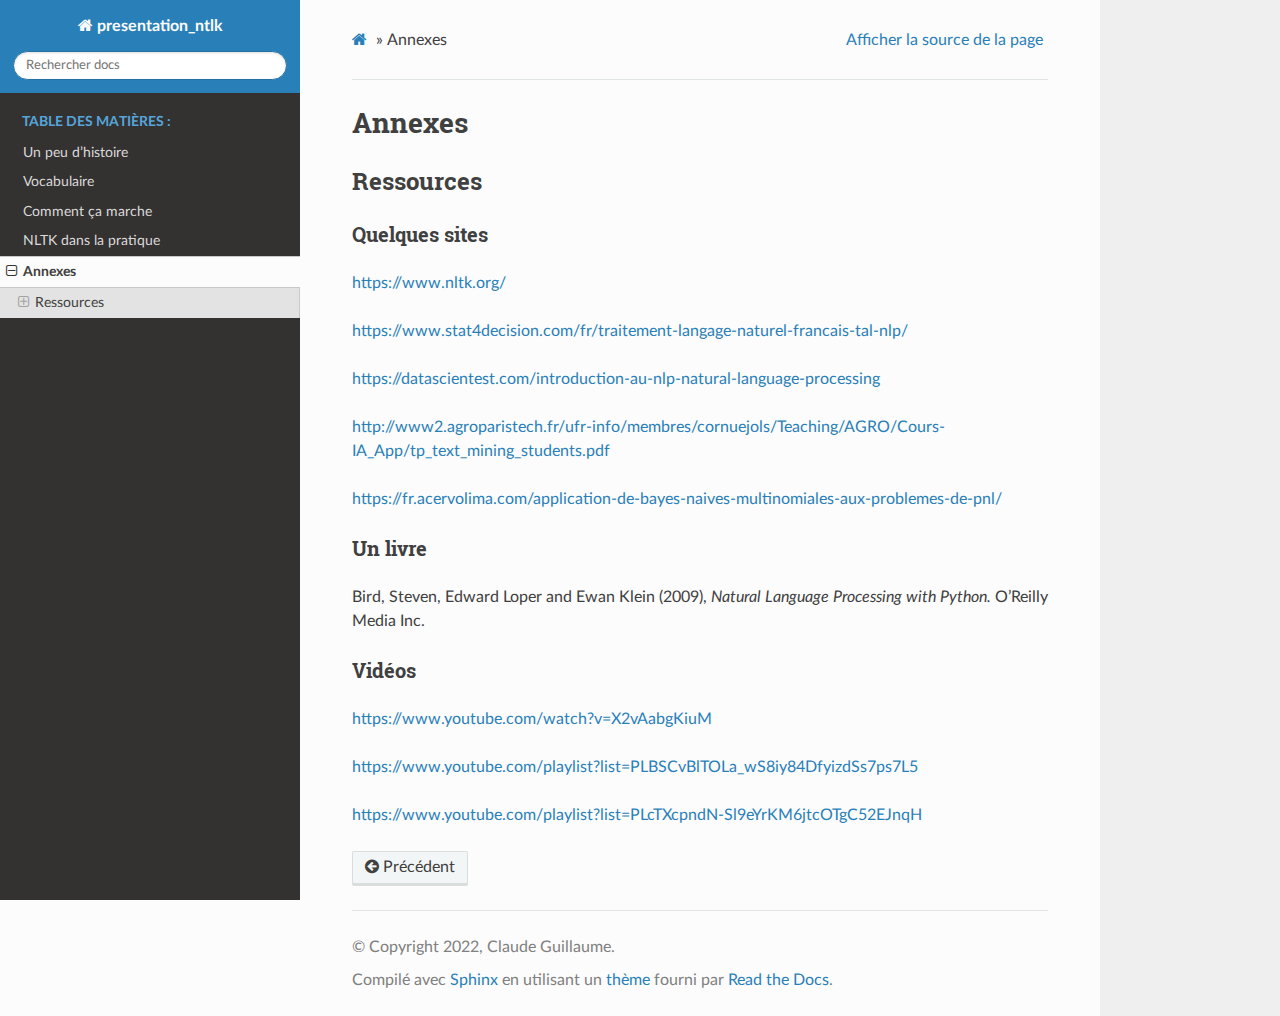
==== docs/annexes.html @ ca6e575a "add nojekyll generate doc" ====
<!DOCTYPE html>
<html class="writer-html5" lang="fr" >
<head>
  <meta charset="utf-8" /><meta name="generator" content="Docutils 0.17.1: http://docutils.sourceforge.net/" />

  <meta name="viewport" content="width=device-width, initial-scale=1.0" />
  <title>Annexes &mdash; Documentation presentation_ntlk 0.0</title>
      <link rel="stylesheet" href="_static/pygments.css" type="text/css" />
      <link rel="stylesheet" href="_static/css/theme.css" type="text/css" />
      <link rel="stylesheet" href="_static/custom.css" type="text/css" />
  <!--[if lt IE 9]>
    <script src="_static/js/html5shiv.min.js"></script>
  <![endif]-->
  
        <script data-url_root="./" id="documentation_options" src="_static/documentation_options.js"></script>
        <script src="_static/jquery.js"></script>
        <script src="_static/underscore.js"></script>
        <script src="_static/doctools.js"></script>
        <script src="_static/translations.js"></script>
    <script src="_static/js/theme.js"></script>
    <link rel="index" title="Index" href="genindex.html" />
    <link rel="search" title="Recherche" href="search.html" />
    <link rel="prev" title="NLTK dans la pratique" href="practice.html" /> 
</head>

<body class="wy-body-for-nav"> 
  <div class="wy-grid-for-nav">
    <nav data-toggle="wy-nav-shift" class="wy-nav-side">
      <div class="wy-side-scroll">
        <div class="wy-side-nav-search" >
            <a href="index.html" class="icon icon-home"> presentation_ntlk
          </a>
<div role="search">
  <form id="rtd-search-form" class="wy-form" action="search.html" method="get">
    <input type="text" name="q" placeholder="Rechercher docs" />
    <input type="hidden" name="check_keywords" value="yes" />
    <input type="hidden" name="area" value="default" />
  </form>
</div>
        </div><div class="wy-menu wy-menu-vertical" data-spy="affix" role="navigation" aria-label="Navigation menu">
              <p class="caption" role="heading"><span class="caption-text">Table des matières :</span></p>
<ul class="current">
<li class="toctree-l1"><a class="reference internal" href="history.html">Un peu d’histoire</a></li>
<li class="toctree-l1"><a class="reference internal" href="vocabulary.html">Vocabulaire</a></li>
<li class="toctree-l1"><a class="reference internal" href="user_guide.html">Comment ça marche</a></li>
<li class="toctree-l1"><a class="reference internal" href="practice.html">NLTK dans la pratique</a></li>
<li class="toctree-l1 current"><a class="current reference internal" href="#">Annexes</a><ul>
<li class="toctree-l2"><a class="reference internal" href="#ressources">Ressources</a><ul>
<li class="toctree-l3"><a class="reference internal" href="#quelques-sites">Quelques sites</a></li>
<li class="toctree-l3"><a class="reference internal" href="#un-livre">Un livre</a></li>
<li class="toctree-l3"><a class="reference internal" href="#videos">Vidéos</a></li>
</ul>
</li>
</ul>
</li>
</ul>

        </div>
      </div>
    </nav>

    <section data-toggle="wy-nav-shift" class="wy-nav-content-wrap"><nav class="wy-nav-top" aria-label="Mobile navigation menu" >
          <i data-toggle="wy-nav-top" class="fa fa-bars"></i>
          <a href="index.html">presentation_ntlk</a>
      </nav>

      <div class="wy-nav-content">
        <div class="rst-content">
          <div role="navigation" aria-label="Page navigation">
  <ul class="wy-breadcrumbs">
      <li><a href="index.html" class="icon icon-home"></a> &raquo;</li>
      <li>Annexes</li>
      <li class="wy-breadcrumbs-aside">
            <a href="_sources/annexes.rst.txt" rel="nofollow"> Afficher la source de la page</a>
      </li>
  </ul>
  <hr/>
</div>
          <div role="main" class="document" itemscope="itemscope" itemtype="http://schema.org/Article">
           <div itemprop="articleBody">
             
  <section id="annexes">
<h1>Annexes<a class="headerlink" href="#annexes" title="Lien permanent vers ce titre"></a></h1>
<section id="ressources">
<h2>Ressources<a class="headerlink" href="#ressources" title="Lien permanent vers ce titre"></a></h2>
<section id="quelques-sites">
<h3>Quelques sites<a class="headerlink" href="#quelques-sites" title="Lien permanent vers ce titre"></a></h3>
<p><a class="reference external" href="https://www.nltk.org/">https://www.nltk.org/</a></p>
<p><a class="reference external" href="https://www.stat4decision.com/fr/traitement-langage-naturel-francais-tal-nlp/">https://www.stat4decision.com/fr/traitement-langage-naturel-francais-tal-nlp/</a></p>
<p><a class="reference external" href="https://datascientest.com/introduction-au-nlp-natural-language-processing">https://datascientest.com/introduction-au-nlp-natural-language-processing</a></p>
<p><a class="reference external" href="http://www2.agroparistech.fr/ufr-info/membres/cornuejols/Teaching/AGRO/Cours-IA_App/tp_text_mining_students.pdf">http://www2.agroparistech.fr/ufr-info/membres/cornuejols/Teaching/AGRO/Cours-IA_App/tp_text_mining_students.pdf</a></p>
<p><a class="reference external" href="https://fr.acervolima.com/application-de-bayes-naives-multinomiales-aux-problemes-de-pnl/">https://fr.acervolima.com/application-de-bayes-naives-multinomiales-aux-problemes-de-pnl/</a></p>
</section>
<section id="un-livre">
<h3>Un livre<a class="headerlink" href="#un-livre" title="Lien permanent vers ce titre"></a></h3>
<p>Bird, Steven, Edward Loper and Ewan Klein (2009), <em>Natural Language Processing with Python.</em> O’Reilly Media Inc.</p>
</section>
<section id="videos">
<h3>Vidéos<a class="headerlink" href="#videos" title="Lien permanent vers ce titre"></a></h3>
<p><a class="reference external" href="https://www.youtube.com/watch?v=X2vAabgKiuM">https://www.youtube.com/watch?v=X2vAabgKiuM</a></p>
<p><a class="reference external" href="https://www.youtube.com/playlist?list=PLBSCvBlTOLa_wS8iy84DfyizdSs7ps7L5">https://www.youtube.com/playlist?list=PLBSCvBlTOLa_wS8iy84DfyizdSs7ps7L5</a></p>
<p><a class="reference external" href="https://www.youtube.com/playlist?list=PLcTXcpndN-Sl9eYrKM6jtcOTgC52EJnqH">https://www.youtube.com/playlist?list=PLcTXcpndN-Sl9eYrKM6jtcOTgC52EJnqH</a></p>
</section>
</section>
</section>


           </div>
          </div>
          <footer><div class="rst-footer-buttons" role="navigation" aria-label="Pied de page">
        <a href="practice.html" class="btn btn-neutral float-left" title="NLTK dans la pratique" accesskey="p" rel="prev"><span class="fa fa-arrow-circle-left" aria-hidden="true"></span> Précédent</a>
    </div>

  <hr/>

  <div role="contentinfo">
    <p>&#169; Copyright 2022, Claude Guillaume.</p>
  </div>

  Compilé avec <a href="https://www.sphinx-doc.org/">Sphinx</a> en utilisant un
    <a href="https://github.com/readthedocs/sphinx_rtd_theme">thème</a>
    fourni par <a href="https://readthedocs.org">Read the Docs</a>.
   

</footer>
        </div>
      </div>
    </section>
  </div>
  <script>
      jQuery(function () {
          SphinxRtdTheme.Navigation.enable(true);
      });
  </script> 

</body>
</html>
---- docs/_static/pygments.css ----
pre { line-height: 125%; }
td.linenos .normal { color: inherit; background-color: transparent; padding-left: 5px; padding-right: 5px; }
span.linenos { color: inherit; background-color: transparent; padding-left: 5px; padding-right: 5px; }
td.linenos .special { color: #000000; background-color: #ffffc0; padding-left: 5px; padding-right: 5px; }
span.linenos.special { color: #000000; background-color: #ffffc0; padding-left: 5px; padding-right: 5px; }
.highlight .hll { background-color: #ffffcc }
.highlight { background: #f8f8f8; }
.highlight .c { color: #3D7B7B; font-style: italic } /* Comment */
.highlight .err { border: 1px solid #FF0000 } /* Error */
.highlight .k { color: #008000; font-weight: bold } /* Keyword */
.highlight .o { color: #666666 } /* Operator */
.highlight .ch { color: #3D7B7B; font-style: italic } /* Comment.Hashbang */
.highlight .cm { color: #3D7B7B; font-style: italic } /* Comment.Multiline */
.highlight .cp { color: #9C6500 } /* Comment.Preproc */
.highlight .cpf { color: #3D7B7B; font-style: italic } /* Comment.PreprocFile */
.highlight .c1 { color: #3D7B7B; font-style: italic } /* Comment.Single */
.highlight .cs { color: #3D7B7B; font-style: italic } /* Comment.Special */
.highlight .gd { color: #A00000 } /* Generic.Deleted */
.highlight .ge { font-style: italic } /* Generic.Emph */
.highlight .gr { color: #E40000 } /* Generic.Error */
.highlight .gh { color: #000080; font-weight: bold } /* Generic.Heading */
.highlight .gi { color: #008400 } /* Generic.Inserted */
.highlight .go { color: #717171 } /* Generic.Output */
.highlight .gp { color: #000080; font-weight: bold } /* Generic.Prompt */
.highlight .gs { font-weight: bold } /* Generic.Strong */
.highlight .gu { color: #800080; font-weight: bold } /* Generic.Subheading */
.highlight .gt { color: #0044DD } /* Generic.Traceback */
.highlight .kc { color: #008000; font-weight: bold } /* Keyword.Constant */
.highlight .kd { color: #008000; font-weight: bold } /* Keyword.Declaration */
.highlight .kn { color: #008000; font-weight: bold } /* Keyword.Namespace */
.highlight .kp { color: #008000 } /* Keyword.Pseudo */
.highlight .kr { color: #008000; font-weight: bold } /* Keyword.Reserved */
.highlight .kt { color: #B00040 } /* Keyword.Type */
.highlight .m { color: #666666 } /* Literal.Number */
.highlight .s { color: #BA2121 } /* Literal.String */
.highlight .na { color: #687822 } /* Name.Attribute */
.highlight .nb { color: #008000 } /* Name.Builtin */
.highlight .nc { color: #0000FF; font-weight: bold } /* Name.Class */
.highlight .no { color: #880000 } /* Name.Constant */
.highlight .nd { color: #AA22FF } /* Name.Decorator */
.highlight .ni { color: #717171; font-weight: bold } /* Name.Entity */
.highlight .ne { color: #CB3F38; font-weight: bold } /* Name.Exception */
.highlight .nf { color: #0000FF } /* Name.Function */
.highlight .nl { color: #767600 } /* Name.Label */
.highlight .nn { color: #0000FF; font-weight: bold } /* Name.Namespace */
.highlight .nt { color: #008000; font-weight: bold } /* Name.Tag */
.highlight .nv { color: #19177C } /* Name.Variable */
.highlight .ow { color: #AA22FF; font-weight: bold } /* Operator.Word */
.highlight .w { color: #bbbbbb } /* Text.Whitespace */
.highlight .mb { color: #666666 } /* Literal.Number.Bin */
.highlight .mf { color: #666666 } /* Literal.Number.Float */
.highlight .mh { color: #666666 } /* Literal.Number.Hex */
.highlight .mi { color: #666666 } /* Literal.Number.Integer */
.highlight .mo { color: #666666 } /* Literal.Number.Oct */
.highlight .sa { color: #BA2121 } /* Literal.String.Affix */
.highlight .sb { color: #BA2121 } /* Literal.String.Backtick */
.highlight .sc { color: #BA2121 } /* Literal.String.Char */
.highlight .dl { color: #BA2121 } /* Literal.String.Delimiter */
.highlight .sd { color: #BA2121; font-style: italic } /* Literal.String.Doc */
.highlight .s2 { color: #BA2121 } /* Literal.String.Double */
.highlight .se { color: #AA5D1F; font-weight: bold } /* Literal.String.Escape */
.highlight .sh { color: #BA2121 } /* Literal.String.Heredoc */
.highlight .si { color: #A45A77; font-weight: bold } /* Literal.String.Interpol */
.highlight .sx { color: #008000 } /* Literal.String.Other */
.highlight .sr { color: #A45A77 } /* Literal.String.Regex */
.highlight .s1 { color: #BA2121 } /* Literal.String.Single */
.highlight .ss { color: #19177C } /* Literal.String.Symbol */
.highlight .bp { color: #008000 } /* Name.Builtin.Pseudo */
.highlight .fm { color: #0000FF } /* Name.Function.Magic */
.highlight .vc { color: #19177C } /* Name.Variable.Class */
.highlight .vg { color: #19177C } /* Name.Variable.Global */
.highlight .vi { color: #19177C } /* Name.Variable.Instance */
.highlight .vm { color: #19177C } /* Name.Variable.Magic */
.highlight .il { color: #666666 } /* Literal.Number.Integer.Long */
---- docs/_static/css/theme.css ----
html{box-sizing:border-box}*,:after,:before{box-sizing:inherit}article,aside,details,figcaption,figure,footer,header,hgroup,nav,section{display:block}audio,canvas,video{display:inline-block;*display:inline;*zoom:1}[hidden],audio:not([controls]){display:none}*{-webkit-box-sizing:border-box;-moz-box-sizing:border-box;box-sizing:border-box}html{font-size:100%;-webkit-text-size-adjust:100%;-ms-text-size-adjust:100%}body{margin:0}a:active,a:hover{outline:0}abbr[title]{border-bottom:1px dotted}b,strong{font-weight:700}blockquote{margin:0}dfn{font-style:italic}ins{background:#ff9;text-decoration:none}ins,mark{color:#000}mark{background:#ff0;font-style:italic;font-weight:700}.rst-content code,.rst-content tt,code,kbd,pre,samp{font-family:monospace,serif;_font-family:courier new,monospace;font-size:1em}pre{white-space:pre}q{quotes:none}q:after,q:before{content:"";content:none}small{font-size:85%}sub,sup{font-size:75%;line-height:0;position:relative;vertical-align:baseline}sup{top:-.5em}sub{bottom:-.25em}dl,ol,ul{margin:0;padding:0;list-style:none;list-style-image:none}li{list-style:none}dd{margin:0}img{border:0;-ms-interpolation-mode:bicubic;vertical-align:middle;max-width:100%}svg:not(:root){overflow:hidden}figure,form{margin:0}label{cursor:pointer}button,input,select,textarea{font-size:100%;margin:0;vertical-align:baseline;*vertical-align:middle}button,input{line-height:normal}button,input[type=button],input[type=reset],input[type=submit]{cursor:pointer;-webkit-appearance:button;*overflow:visible}button[disabled],input[disabled]{cursor:default}input[type=search]{-webkit-appearance:textfield;-moz-box-sizing:content-box;-webkit-box-sizing:content-box;box-sizing:content-box}textarea{resize:vertical}table{border-collapse:collapse;border-spacing:0}td{vertical-align:top}.chromeframe{margin:.2em 0;background:#ccc;color:#000;padding:.2em 0}.ir{display:block;border:0;text-indent:-999em;overflow:hidden;background-color:transparent;background-repeat:no-repeat;text-align:left;direction:ltr;*line-height:0}.ir br{display:none}.hidden{display:none!important;visibility:hidden}.visuallyhidden{border:0;clip:rect(0 0 0 0);height:1px;margin:-1px;overflow:hidden;padding:0;position:absolute;width:1px}.visuallyhidden.focusable:active,.visuallyhidden.focusable:focus{clip:auto;height:auto;margin:0;overflow:visible;position:static;width:auto}.invisible{visibility:hidden}.relative{position:relative}big,small{font-size:100%}@media print{body,html,section{background:none!important}*{box-shadow:none!important;text-shadow:none!important;filter:none!important;-ms-filter:none!important}a,a:visited{text-decoration:underline}.ir a:after,a[href^="#"]:after,a[href^="javascript:"]:after{content:""}blockquote,pre{page-break-inside:avoid}thead{display:table-header-group}img,tr{page-break-inside:avoid}img{max-width:100%!important}@page{margin:.5cm}.rst-content .toctree-wrapper>p.caption,h2,h3,p{orphans:3;widows:3}.rst-content .toctree-wrapper>p.caption,h2,h3{page-break-after:avoid}}.btn,.fa:before,.icon:before,.rst-content .admonition,.rst-content .admonition-title:before,.rst-content .admonition-todo,.rst-content .attention,.rst-content .caution,.rst-content .code-block-caption .headerlink:before,.rst-content .danger,.rst-content .eqno .headerlink:before,.rst-content .error,.rst-content .hint,.rst-content .important,.rst-content .note,.rst-content .seealso,.rst-content .tip,.rst-content .warning,.rst-content code.download span:first-child:before,.rst-content dl dt .headerlink:before,.rst-content h1 .headerlink:before,.rst-content h2 .headerlink:before,.rst-content h3 .headerlink:before,.rst-content h4 .headerlink:before,.rst-content h5 .headerlink:before,.rst-content h6 .headerlink:before,.rst-content p.caption .headerlink:before,.rst-content p .headerlink:before,.rst-content table>caption .headerlink:before,.rst-content tt.download span:first-child:before,.wy-alert,.wy-dropdown .caret:before,.wy-inline-validate.wy-inline-validate-danger .wy-input-context:before,.wy-inline-validate.wy-inline-validate-info .wy-input-context:before,.wy-inline-validate.wy-inline-validate-success .wy-input-context:before,.wy-inline-validate.wy-inline-validate-warning .wy-input-context:before,.wy-menu-vertical li.current>a,.wy-menu-vertical li.current>a button.toctree-expand:before,.wy-menu-vertical li.on a,.wy-menu-vertical li.on a button.toctree-expand:before,.wy-menu-vertical li button.toctree-expand:before,.wy-nav-top a,.wy-side-nav-search .wy-dropdown>a,.wy-side-nav-search>a,input[type=color],input[type=date],input[type=datetime-local],input[type=datetime],input[type=email],input[type=month],input[type=number],input[type=password],input[type=search],input[type=tel],input[type=text],input[type=time],input[type=url],input[type=week],select,textarea{-webkit-font-smoothing:antialiased}.clearfix{*zoom:1}.clearfix:after,.clearfix:before{display:table;content:""}.clearfix:after{clear:both}/*!
 *  Font Awesome 4.7.0 by @davegandy - http://fontawesome.io - @fontawesome
 *  License - http://fontawesome.io/license (Font: SIL OFL 1.1, CSS: MIT License)
 */@font-face{font-family:FontAwesome;src:url(fonts/fontawesome-webfont.eot?674f50d287a8c48dc19ba404d20fe713);src:url(fonts/fontawesome-webfont.eot?674f50d287a8c48dc19ba404d20fe713?#iefix&v=4.7.0) format("embedded-opentype"),url(fonts/fontawesome-webfont.woff2?af7ae505a9eed503f8b8e6982036873e) format("woff2"),url(fonts/fontawesome-webfont.woff?fee66e712a8a08eef5805a46892932ad) format("woff"),url(fonts/fontawesome-webfont.ttf?b06871f281fee6b241d60582ae9369b9) format("truetype"),url(fonts/fontawesome-webfont.svg?912ec66d7572ff821749319396470bde#fontawesomeregular) format("svg");font-weight:400;font-style:normal}.fa,.icon,.rst-content .admonition-title,.rst-content .code-block-caption .headerlink,.rst-content .eqno .headerlink,.rst-content code.download span:first-child,.rst-content dl dt .headerlink,.rst-content h1 .headerlink,.rst-content h2 .headerlink,.rst-content h3 .headerlink,.rst-content h4 .headerlink,.rst-content h5 .headerlink,.rst-content h6 .headerlink,.rst-content p.caption .headerlink,.rst-content p .headerlink,.rst-content table>caption .headerlink,.rst-content tt.download span:first-child,.wy-menu-vertical li.current>a button.toctree-expand,.wy-menu-vertical li.on a button.toctree-expand,.wy-menu-vertical li button.toctree-expand{display:inline-block;font:normal normal normal 14px/1 FontAwesome;font-size:inherit;text-rendering:auto;-webkit-font-smoothing:antialiased;-moz-osx-font-smoothing:grayscale}.fa-lg{font-size:1.33333em;line-height:.75em;vertical-align:-15%}.fa-2x{font-size:2em}.fa-3x{font-size:3em}.fa-4x{font-size:4em}.fa-5x{font-size:5em}.fa-fw{width:1.28571em;text-align:center}.fa-ul{padding-left:0;margin-left:2.14286em;list-style-type:none}.fa-ul>li{position:relative}.fa-li{position:absolute;left:-2.14286em;width:2.14286em;top:.14286em;text-align:center}.fa-li.fa-lg{left:-1.85714em}.fa-border{padding:.2em .25em .15em;border:.08em solid #eee;border-radius:.1em}.fa-pull-left{float:left}.fa-pull-right{float:right}.fa-pull-left.icon,.fa.fa-pull-left,.rst-content .code-block-caption .fa-pull-left.headerlink,.rst-content .eqno .fa-pull-left.headerlink,.rst-content .fa-pull-left.admonition-title,.rst-content code.download span.fa-pull-left:first-child,.rst-content dl dt .fa-pull-left.headerlink,.rst-content h1 .fa-pull-left.headerlink,.rst-content h2 .fa-pull-left.headerlink,.rst-content h3 .fa-pull-left.headerlink,.rst-content h4 .fa-pull-left.headerlink,.rst-content h5 .fa-pull-left.headerlink,.rst-content h6 .fa-pull-left.headerlink,.rst-content p .fa-pull-left.headerlink,.rst-content table>caption .fa-pull-left.headerlink,.rst-content tt.download span.fa-pull-left:first-child,.wy-menu-vertical li.current>a button.fa-pull-left.toctree-expand,.wy-menu-vertical li.on a button.fa-pull-left.toctree-expand,.wy-menu-vertical li button.fa-pull-left.toctree-expand{margin-right:.3em}.fa-pull-right.icon,.fa.fa-pull-right,.rst-content .code-block-caption .fa-pull-right.headerlink,.rst-content .eqno .fa-pull-right.headerlink,.rst-content .fa-pull-right.admonition-title,.rst-content code.download span.fa-pull-right:first-child,.rst-content dl dt .fa-pull-right.headerlink,.rst-content h1 .fa-pull-right.headerlink,.rst-content h2 .fa-pull-right.headerlink,.rst-content h3 .fa-pull-right.headerlink,.rst-content h4 .fa-pull-right.headerlink,.rst-content h5 .fa-pull-right.headerlink,.rst-content h6 .fa-pull-right.headerlink,.rst-content p .fa-pull-right.headerlink,.rst-content table>caption .fa-pull-right.headerlink,.rst-content tt.download span.fa-pull-right:first-child,.wy-menu-vertical li.current>a button.fa-pull-right.toctree-expand,.wy-menu-vertical li.on a button.fa-pull-right.toctree-expand,.wy-menu-vertical li button.fa-pull-right.toctree-expand{margin-left:.3em}.pull-right{float:right}.pull-left{float:left}.fa.pull-left,.pull-left.icon,.rst-content .code-block-caption .pull-left.headerlink,.rst-content .eqno .pull-left.headerlink,.rst-content .pull-left.admonition-title,.rst-content code.download span.pull-left:first-child,.rst-content dl dt .pull-left.headerlink,.rst-content h1 .pull-left.headerlink,.rst-content h2 .pull-left.headerlink,.rst-content h3 .pull-left.headerlink,.rst-content h4 .pull-left.headerlink,.rst-content h5 .pull-left.headerlink,.rst-content h6 .pull-left.headerlink,.rst-content p .pull-left.headerlink,.rst-content table>caption .pull-left.headerlink,.rst-content tt.download span.pull-left:first-child,.wy-menu-vertical li.current>a button.pull-left.toctree-expand,.wy-menu-vertical li.on a button.pull-left.toctree-expand,.wy-menu-vertical li button.pull-left.toctree-expand{margin-right:.3em}.fa.pull-right,.pull-right.icon,.rst-content .code-block-caption .pull-right.headerlink,.rst-content .eqno .pull-right.headerlink,.rst-content .pull-right.admonition-title,.rst-content code.download span.pull-right:first-child,.rst-content dl dt .pull-right.headerlink,.rst-content h1 .pull-right.headerlink,.rst-content h2 .pull-right.headerlink,.rst-content h3 .pull-right.headerlink,.rst-content h4 .pull-right.headerlink,.rst-content h5 .pull-right.headerlink,.rst-content h6 .pull-right.headerlink,.rst-content p .pull-right.headerlink,.rst-content table>caption .pull-right.headerlink,.rst-content tt.download span.pull-right:first-child,.wy-menu-vertical li.current>a button.pull-right.toctree-expand,.wy-menu-vertical li.on a button.pull-right.toctree-expand,.wy-menu-vertical li button.pull-right.toctree-expand{margin-left:.3em}.fa-spin{-webkit-animation:fa-spin 2s linear infinite;animation:fa-spin 2s linear infinite}.fa-pulse{-webkit-animation:fa-spin 1s steps(8) infinite;animation:fa-spin 1s steps(8) infinite}@-webkit-keyframes fa-spin{0%{-webkit-transform:rotate(0deg);transform:rotate(0deg)}to{-webkit-transform:rotate(359deg);transform:rotate(359deg)}}@keyframes fa-spin{0%{-webkit-transform:rotate(0deg);transform:rotate(0deg)}to{-webkit-transform:rotate(359deg);transform:rotate(359deg)}}.fa-rotate-90{-ms-filter:"progid:DXImageTransform.Microsoft.BasicImage(rotation=1)";-webkit-transform:rotate(90deg);-ms-transform:rotate(90deg);transform:rotate(90deg)}.fa-rotate-180{-ms-filter:"progid:DXImageTransform.Microsoft.BasicImage(rotation=2)";-webkit-transform:rotate(180deg);-ms-transform:rotate(180deg);transform:rotate(180deg)}.fa-rotate-270{-ms-filter:"progid:DXImageTransform.Microsoft.BasicImage(rotation=3)";-webkit-transform:rotate(270deg);-ms-transform:rotate(270deg);transform:rotate(270deg)}.fa-flip-horizontal{-ms-filter:"progid:DXImageTransform.Microsoft.BasicImage(rotation=0, mirror=1)";-webkit-transform:scaleX(-1);-ms-transform:scaleX(-1);transform:scaleX(-1)}.fa-flip-vertical{-ms-filter:"progid:DXImageTransform.Microsoft.BasicImage(rotation=2, mirror=1)";-webkit-transform:scaleY(-1);-ms-transform:scaleY(-1);transform:scaleY(-1)}:root .fa-flip-horizontal,:root .fa-flip-vertical,:root .fa-rotate-90,:root .fa-rotate-180,:root .fa-rotate-270{filter:none}.fa-stack{position:relative;display:inline-block;width:2em;height:2em;line-height:2em;vertical-align:middle}.fa-stack-1x,.fa-stack-2x{position:absolute;left:0;width:100%;text-align:center}.fa-stack-1x{line-height:inherit}.fa-stack-2x{font-size:2em}.fa-inverse{color:#fff}.fa-glass:before{content:""}.fa-music:before{content:""}.fa-search:before,.icon-search:before{content:""}.fa-envelope-o:before{content:""}.fa-heart:before{content:""}.fa-star:before{content:""}.fa-star-o:before{content:""}.fa-user:before{content:""}.fa-film:before{content:""}.fa-th-large:before{content:""}.fa-th:before{content:""}.fa-th-list:before{content:""}.fa-check:before{content:""}.fa-close:before,.fa-remove:before,.fa-times:before{content:""}.fa-search-plus:before{content:""}.fa-search-minus:before{content:""}.fa-power-off:before{content:""}.fa-signal:before{content:""}.fa-cog:before,.fa-gear:before{content:""}.fa-trash-o:before{content:""}.fa-home:before,.icon-home:before{content:""}.fa-file-o:before{content:""}.fa-clock-o:before{content:""}.fa-road:before{content:""}.fa-download:before,.rst-content code.download span:first-child:before,.rst-content tt.download span:first-child:before{content:""}.fa-arrow-circle-o-down:before{content:""}.fa-arrow-circle-o-up:before{content:""}.fa-inbox:before{content:""}.fa-play-circle-o:before{content:""}.fa-repeat:before,.fa-rotate-right:before{content:""}.fa-refresh:before{content:""}.fa-list-alt:before{content:""}.fa-lock:before{content:""}.fa-flag:before{content:""}.fa-headphones:before{content:""}.fa-volume-off:before{content:""}.fa-volume-down:before{content:""}.fa-volume-up:before{content:""}.fa-qrcode:before{content:""}.fa-barcode:before{content:""}.fa-tag:before{content:""}.fa-tags:before{content:""}.fa-book:before,.icon-book:before{content:""}.fa-bookmark:before{content:""}.fa-print:before{content:""}.fa-camera:before{content:""}.fa-font:before{content:""}.fa-bold:before{content:""}.fa-italic:before{content:""}.fa-text-height:before{content:""}.fa-text-width:before{content:""}.fa-align-left:before{content:""}.fa-align-center:before{content:""}.fa-align-right:before{content:""}.fa-align-justify:before{content:""}.fa-list:before{content:""}.fa-dedent:before,.fa-outdent:before{content:""}.fa-indent:before{content:""}.fa-video-camera:before{content:""}.fa-image:before,.fa-photo:before,.fa-picture-o:before{content:""}.fa-pencil:before{content:""}.fa-map-marker:before{content:""}.fa-adjust:before{content:""}.fa-tint:before{content:""}.fa-edit:before,.fa-pencil-square-o:before{content:""}.fa-share-square-o:before{content:""}.fa-check-square-o:before{content:""}.fa-arrows:before{content:""}.fa-step-backward:before{content:""}.fa-fast-backward:before{content:""}.fa-backward:before{content:""}.fa-play:before{content:""}.fa-pause:before{content:""}.fa-stop:before{content:""}.fa-forward:before{content:""}.fa-fast-forward:before{content:""}.fa-step-forward:before{content:""}.fa-eject:before{content:""}.fa-chevron-left:before{content:""}.fa-chevron-right:before{content:""}.fa-plus-circle:before{content:""}.fa-minus-circle:before{content:""}.fa-times-circle:before,.wy-inline-validate.wy-inline-validate-danger .wy-input-context:before{content:""}.fa-check-circle:before,.wy-inline-validate.wy-inline-validate-success .wy-input-context:before{content:""}.fa-question-circle:before{content:""}.fa-info-circle:before{content:""}.fa-crosshairs:before{content:""}.fa-times-circle-o:before{content:""}.fa-check-circle-o:before{content:""}.fa-ban:before{content:""}.fa-arrow-left:before{content:""}.fa-arrow-right:before{content:""}.fa-arrow-up:before{content:""}.fa-arrow-down:before{content:""}.fa-mail-forward:before,.fa-share:before{content:""}.fa-expand:before{content:""}.fa-compress:before{content:""}.fa-plus:before{content:""}.fa-minus:before{content:""}.fa-asterisk:before{content:""}.fa-exclamation-circle:before,.rst-content .admonition-title:before,.wy-inline-validate.wy-inline-validate-info .wy-input-context:before,.wy-inline-validate.wy-inline-validate-warning .wy-input-context:before{content:""}.fa-gift:before{content:""}.fa-leaf:before{content:""}.fa-fire:before,.icon-fire:before{content:""}.fa-eye:before{content:""}.fa-eye-slash:before{content:""}.fa-exclamation-triangle:before,.fa-warning:before{content:""}.fa-plane:before{content:""}.fa-calendar:before{content:""}.fa-random:before{content:""}.fa-comment:before{content:""}.fa-magnet:before{content:""}.fa-chevron-up:before{content:""}.fa-chevron-down:before{content:""}.fa-retweet:before{content:""}.fa-shopping-cart:before{content:""}.fa-folder:before{content:""}.fa-folder-open:before{content:""}.fa-arrows-v:before{content:""}.fa-arrows-h:before{content:""}.fa-bar-chart-o:before,.fa-bar-chart:before{content:""}.fa-twitter-square:before{content:""}.fa-facebook-square:before{content:""}.fa-camera-retro:before{content:""}.fa-key:before{content:""}.fa-cogs:before,.fa-gears:before{content:""}.fa-comments:before{content:""}.fa-thumbs-o-up:before{content:""}.fa-thumbs-o-down:before{content:""}.fa-star-half:before{content:""}.fa-heart-o:before{content:""}.fa-sign-out:before{content:""}.fa-linkedin-square:before{content:""}.fa-thumb-tack:before{content:""}.fa-external-link:before{content:""}.fa-sign-in:before{content:""}.fa-trophy:before{content:""}.fa-github-square:before{content:""}.fa-upload:before{content:""}.fa-lemon-o:before{content:""}.fa-phone:before{content:""}.fa-square-o:before{content:""}.fa-bookmark-o:before{content:""}.fa-phone-square:before{content:""}.fa-twitter:before{content:""}.fa-facebook-f:before,.fa-facebook:before{content:""}.fa-github:before,.icon-github:before{content:""}.fa-unlock:before{content:""}.fa-credit-card:before{content:""}.fa-feed:before,.fa-rss:before{content:""}.fa-hdd-o:before{content:""}.fa-bullhorn:before{content:""}.fa-bell:before{content:""}.fa-certificate:before{content:""}.fa-hand-o-right:before{content:""}.fa-hand-o-left:before{content:""}.fa-hand-o-up:before{content:""}.fa-hand-o-down:before{content:""}.fa-arrow-circle-left:before,.icon-circle-arrow-left:before{content:""}.fa-arrow-circle-right:before,.icon-circle-arrow-right:before{content:""}.fa-arrow-circle-up:before{content:""}.fa-arrow-circle-down:before{content:""}.fa-globe:before{content:""}.fa-wrench:before{content:""}.fa-tasks:before{content:""}.fa-filter:before{content:""}.fa-briefcase:before{content:""}.fa-arrows-alt:before{content:""}.fa-group:before,.fa-users:before{content:""}.fa-chain:before,.fa-link:before,.icon-link:before{content:""}.fa-cloud:before{content:""}.fa-flask:before{content:""}.fa-cut:before,.fa-scissors:before{content:""}.fa-copy:before,.fa-files-o:before{content:""}.fa-paperclip:before{content:""}.fa-floppy-o:before,.fa-save:before{content:""}.fa-square:before{content:""}.fa-bars:before,.fa-navicon:before,.fa-reorder:before{content:""}.fa-list-ul:before{content:""}.fa-list-ol:before{content:""}.fa-strikethrough:before{content:""}.fa-underline:before{content:""}.fa-table:before{content:""}.fa-magic:before{content:""}.fa-truck:before{content:""}.fa-pinterest:before{content:""}.fa-pinterest-square:before{content:""}.fa-google-plus-square:before{content:""}.fa-google-plus:before{content:""}.fa-money:before{content:""}.fa-caret-down:before,.icon-caret-down:before,.wy-dropdown .caret:before{content:""}.fa-caret-up:before{content:""}.fa-caret-left:before{content:""}.fa-caret-right:before{content:""}.fa-columns:before{content:""}.fa-sort:before,.fa-unsorted:before{content:""}.fa-sort-desc:before,.fa-sort-down:before{content:""}.fa-sort-asc:before,.fa-sort-up:before{content:""}.fa-envelope:before{content:""}.fa-linkedin:before{content:""}.fa-rotate-left:before,.fa-undo:before{content:""}.fa-gavel:before,.fa-legal:before{content:""}.fa-dashboard:before,.fa-tachometer:before{content:""}.fa-comment-o:before{content:""}.fa-comments-o:before{content:""}.fa-bolt:before,.fa-flash:before{content:""}.fa-sitemap:before{content:""}.fa-umbrella:before{content:""}.fa-clipboard:before,.fa-paste:before{content:""}.fa-lightbulb-o:before{content:""}.fa-exchange:before{content:""}.fa-cloud-download:before{content:""}.fa-cloud-upload:before{content:""}.fa-user-md:before{content:""}.fa-stethoscope:before{content:""}.fa-suitcase:before{content:""}.fa-bell-o:before{content:""}.fa-coffee:before{content:""}.fa-cutlery:before{content:""}.fa-file-text-o:before{content:""}.fa-building-o:before{content:""}.fa-hospital-o:before{content:""}.fa-ambulance:before{content:""}.fa-medkit:before{content:""}.fa-fighter-jet:before{content:""}.fa-beer:before{content:""}.fa-h-square:before{content:""}.fa-plus-square:before{content:""}.fa-angle-double-left:before{content:""}.fa-angle-double-right:before{content:""}.fa-angle-double-up:before{content:""}.fa-angle-double-down:before{content:""}.fa-angle-left:before{content:""}.fa-angle-right:before{content:""}.fa-angle-up:before{content:""}.fa-angle-down:before{content:""}.fa-desktop:before{content:""}.fa-laptop:before{content:""}.fa-tablet:before{content:""}.fa-mobile-phone:before,.fa-mobile:before{content:""}.fa-circle-o:before{content:""}.fa-quote-left:before{content:""}.fa-quote-right:before{content:""}.fa-spinner:before{content:""}.fa-circle:before{content:""}.fa-mail-reply:before,.fa-reply:before{content:""}.fa-github-alt:before{content:""}.fa-folder-o:before{content:""}.fa-folder-open-o:before{content:""}.fa-smile-o:before{content:""}.fa-frown-o:before{content:""}.fa-meh-o:before{content:""}.fa-gamepad:before{content:""}.fa-keyboard-o:before{content:""}.fa-flag-o:before{content:""}.fa-flag-checkered:before{content:""}.fa-terminal:before{content:""}.fa-code:before{content:""}.fa-mail-reply-all:before,.fa-reply-all:before{content:""}.fa-star-half-empty:before,.fa-star-half-full:before,.fa-star-half-o:before{content:""}.fa-location-arrow:before{content:""}.fa-crop:before{content:""}.fa-code-fork:before{content:""}.fa-chain-broken:before,.fa-unlink:before{content:""}.fa-question:before{content:""}.fa-info:before{content:""}.fa-exclamation:before{content:""}.fa-superscript:before{content:""}.fa-subscript:before{content:""}.fa-eraser:before{content:""}.fa-puzzle-piece:before{content:""}.fa-microphone:before{content:""}.fa-microphone-slash:before{content:""}.fa-shield:before{content:""}.fa-calendar-o:before{content:""}.fa-fire-extinguisher:before{content:""}.fa-rocket:before{content:""}.fa-maxcdn:before{content:""}.fa-chevron-circle-left:before{content:""}.fa-chevron-circle-right:before{content:""}.fa-chevron-circle-up:before{content:""}.fa-chevron-circle-down:before{content:""}.fa-html5:before{content:""}.fa-css3:before{content:""}.fa-anchor:before{content:""}.fa-unlock-alt:before{content:""}.fa-bullseye:before{content:""}.fa-ellipsis-h:before{content:""}.fa-ellipsis-v:before{content:""}.fa-rss-square:before{content:""}.fa-play-circle:before{content:""}.fa-ticket:before{content:""}.fa-minus-square:before{content:""}.fa-minus-square-o:before,.wy-menu-vertical li.current>a button.toctree-expand:before,.wy-menu-vertical li.on a button.toctree-expand:before{content:""}.fa-level-up:before{content:""}.fa-level-down:before{content:""}.fa-check-square:before{content:""}.fa-pencil-square:before{content:""}.fa-external-link-square:before{content:""}.fa-share-square:before{content:""}.fa-compass:before{content:""}.fa-caret-square-o-down:before,.fa-toggle-down:before{content:""}.fa-caret-square-o-up:before,.fa-toggle-up:before{content:""}.fa-caret-square-o-right:before,.fa-toggle-right:before{content:""}.fa-eur:before,.fa-euro:before{content:""}.fa-gbp:before{content:""}.fa-dollar:before,.fa-usd:before{content:""}.fa-inr:before,.fa-rupee:before{content:""}.fa-cny:before,.fa-jpy:before,.fa-rmb:before,.fa-yen:before{content:""}.fa-rouble:before,.fa-rub:before,.fa-ruble:before{content:""}.fa-krw:before,.fa-won:before{content:""}.fa-bitcoin:before,.fa-btc:before{content:""}.fa-file:before{content:""}.fa-file-text:before{content:""}.fa-sort-alpha-asc:before{content:""}.fa-sort-alpha-desc:before{content:""}.fa-sort-amount-asc:before{content:""}.fa-sort-amount-desc:before{content:""}.fa-sort-numeric-asc:before{content:""}.fa-sort-numeric-desc:before{content:""}.fa-thumbs-up:before{content:""}.fa-thumbs-down:before{content:""}.fa-youtube-square:before{content:""}.fa-youtube:before{content:""}.fa-xing:before{content:""}.fa-xing-square:before{content:""}.fa-youtube-play:before{content:""}.fa-dropbox:before{content:""}.fa-stack-overflow:before{content:""}.fa-instagram:before{content:""}.fa-flickr:before{content:""}.fa-adn:before{content:""}.fa-bitbucket:before,.icon-bitbucket:before{content:""}.fa-bitbucket-square:before{content:""}.fa-tumblr:before{content:""}.fa-tumblr-square:before{content:""}.fa-long-arrow-down:before{content:""}.fa-long-arrow-up:before{content:""}.fa-long-arrow-left:before{content:""}.fa-long-arrow-right:before{content:""}.fa-apple:before{content:""}.fa-windows:before{content:""}.fa-android:before{content:""}.fa-linux:before{content:""}.fa-dribbble:before{content:""}.fa-skype:before{content:""}.fa-foursquare:before{content:""}.fa-trello:before{content:""}.fa-female:before{content:""}.fa-male:before{content:""}.fa-gittip:before,.fa-gratipay:before{content:""}.fa-sun-o:before{content:""}.fa-moon-o:before{content:""}.fa-archive:before{content:""}.fa-bug:before{content:""}.fa-vk:before{content:""}.fa-weibo:before{content:""}.fa-renren:before{content:""}.fa-pagelines:before{content:""}.fa-stack-exchange:before{content:""}.fa-arrow-circle-o-right:before{content:""}.fa-arrow-circle-o-left:before{content:""}.fa-caret-square-o-left:before,.fa-toggle-left:before{content:""}.fa-dot-circle-o:before{content:""}.fa-wheelchair:before{content:""}.fa-vimeo-square:before{content:""}.fa-try:before,.fa-turkish-lira:before{content:""}.fa-plus-square-o:before,.wy-menu-vertical li button.toctree-expand:before{content:""}.fa-space-shuttle:before{content:""}.fa-slack:before{content:""}.fa-envelope-square:before{content:""}.fa-wordpress:before{content:""}.fa-openid:before{content:""}.fa-bank:before,.fa-institution:before,.fa-university:before{content:""}.fa-graduation-cap:before,.fa-mortar-board:before{content:""}.fa-yahoo:before{content:""}.fa-google:before{content:""}.fa-reddit:before{content:""}.fa-reddit-square:before{content:""}.fa-stumbleupon-circle:before{content:""}.fa-stumbleupon:before{content:""}.fa-delicious:before{content:""}.fa-digg:before{content:""}.fa-pied-piper-pp:before{content:""}.fa-pied-piper-alt:before{content:""}.fa-drupal:before{content:""}.fa-joomla:before{content:""}.fa-language:before{content:""}.fa-fax:before{content:""}.fa-building:before{content:""}.fa-child:before{content:""}.fa-paw:before{content:""}.fa-spoon:before{content:""}.fa-cube:before{content:""}.fa-cubes:before{content:""}.fa-behance:before{content:""}.fa-behance-square:before{content:""}.fa-steam:before{content:""}.fa-steam-square:before{content:""}.fa-recycle:before{content:""}.fa-automobile:before,.fa-car:before{content:""}.fa-cab:before,.fa-taxi:before{content:""}.fa-tree:before{content:""}.fa-spotify:before{content:""}.fa-deviantart:before{content:""}.fa-soundcloud:before{content:""}.fa-database:before{content:""}.fa-file-pdf-o:before{content:""}.fa-file-word-o:before{content:""}.fa-file-excel-o:before{content:""}.fa-file-powerpoint-o:before{content:""}.fa-file-image-o:before,.fa-file-photo-o:before,.fa-file-picture-o:before{content:""}.fa-file-archive-o:before,.fa-file-zip-o:before{content:""}.fa-file-audio-o:before,.fa-file-sound-o:before{content:""}.fa-file-movie-o:before,.fa-file-video-o:before{content:""}.fa-file-code-o:before{content:""}.fa-vine:before{content:""}.fa-codepen:before{content:""}.fa-jsfiddle:before{content:""}.fa-life-bouy:before,.fa-life-buoy:before,.fa-life-ring:before,.fa-life-saver:before,.fa-support:before{content:""}.fa-circle-o-notch:before{content:""}.fa-ra:before,.fa-rebel:before,.fa-resistance:before{content:""}.fa-empire:before,.fa-ge:before{content:""}.fa-git-square:before{content:""}.fa-git:before{content:""}.fa-hacker-news:before,.fa-y-combinator-square:before,.fa-yc-square:before{content:""}.fa-tencent-weibo:before{content:""}.fa-qq:before{content:""}.fa-wechat:before,.fa-weixin:before{content:""}.fa-paper-plane:before,.fa-send:before{content:""}.fa-paper-plane-o:before,.fa-send-o:before{content:""}.fa-history:before{content:""}.fa-circle-thin:before{content:""}.fa-header:before{content:""}.fa-paragraph:before{content:""}.fa-sliders:before{content:""}.fa-share-alt:before{content:""}.fa-share-alt-square:before{content:""}.fa-bomb:before{content:""}.fa-futbol-o:before,.fa-soccer-ball-o:before{content:""}.fa-tty:before{content:""}.fa-binoculars:before{content:""}.fa-plug:before{content:""}.fa-slideshare:before{content:""}.fa-twitch:before{content:""}.fa-yelp:before{content:""}.fa-newspaper-o:before{content:""}.fa-wifi:before{content:""}.fa-calculator:before{content:""}.fa-paypal:before{content:""}.fa-google-wallet:before{content:""}.fa-cc-visa:before{content:""}.fa-cc-mastercard:before{content:""}.fa-cc-discover:before{content:""}.fa-cc-amex:before{content:""}.fa-cc-paypal:before{content:""}.fa-cc-stripe:before{content:""}.fa-bell-slash:before{content:""}.fa-bell-slash-o:before{content:""}.fa-trash:before{content:""}.fa-copyright:before{content:""}.fa-at:before{content:""}.fa-eyedropper:before{content:""}.fa-paint-brush:before{content:""}.fa-birthday-cake:before{content:""}.fa-area-chart:before{content:""}.fa-pie-chart:before{content:""}.fa-line-chart:before{content:""}.fa-lastfm:before{content:""}.fa-lastfm-square:before{content:""}.fa-toggle-off:before{content:""}.fa-toggle-on:before{content:""}.fa-bicycle:before{content:""}.fa-bus:before{content:""}.fa-ioxhost:before{content:""}.fa-angellist:before{content:""}.fa-cc:before{content:""}.fa-ils:before,.fa-shekel:before,.fa-sheqel:before{content:""}.fa-meanpath:before{content:""}.fa-buysellads:before{content:""}.fa-connectdevelop:before{content:""}.fa-dashcube:before{content:""}.fa-forumbee:before{content:""}.fa-leanpub:before{content:""}.fa-sellsy:before{content:""}.fa-shirtsinbulk:before{content:""}.fa-simplybuilt:before{content:""}.fa-skyatlas:before{content:""}.fa-cart-plus:before{content:""}.fa-cart-arrow-down:before{content:""}.fa-diamond:before{content:""}.fa-ship:before{content:""}.fa-user-secret:before{content:""}.fa-motorcycle:before{content:""}.fa-street-view:before{content:""}.fa-heartbeat:before{content:""}.fa-venus:before{content:""}.fa-mars:before{content:""}.fa-mercury:before{content:""}.fa-intersex:before,.fa-transgender:before{content:""}.fa-transgender-alt:before{content:""}.fa-venus-double:before{content:""}.fa-mars-double:before{content:""}.fa-venus-mars:before{content:""}.fa-mars-stroke:before{content:""}.fa-mars-stroke-v:before{content:""}.fa-mars-stroke-h:before{content:""}.fa-neuter:before{content:""}.fa-genderless:before{content:""}.fa-facebook-official:before{content:""}.fa-pinterest-p:before{content:""}.fa-whatsapp:before{content:""}.fa-server:before{content:""}.fa-user-plus:before{content:""}.fa-user-times:before{content:""}.fa-bed:before,.fa-hotel:before{content:""}.fa-viacoin:before{content:""}.fa-train:before{content:""}.fa-subway:before{content:""}.fa-medium:before{content:""}.fa-y-combinator:before,.fa-yc:before{content:""}.fa-optin-monster:before{content:""}.fa-opencart:before{content:""}.fa-expeditedssl:before{content:""}.fa-battery-4:before,.fa-battery-full:before,.fa-battery:before{content:""}.fa-battery-3:before,.fa-battery-three-quarters:before{content:""}.fa-battery-2:before,.fa-battery-half:before{content:""}.fa-battery-1:before,.fa-battery-quarter:before{content:""}.fa-battery-0:before,.fa-battery-empty:before{content:""}.fa-mouse-pointer:before{content:""}.fa-i-cursor:before{content:""}.fa-object-group:before{content:""}.fa-object-ungroup:before{content:""}.fa-sticky-note:before{content:""}.fa-sticky-note-o:before{content:""}.fa-cc-jcb:before{content:""}.fa-cc-diners-club:before{content:""}.fa-clone:before{content:""}.fa-balance-scale:before{content:""}.fa-hourglass-o:before{content:""}.fa-hourglass-1:before,.fa-hourglass-start:before{content:""}.fa-hourglass-2:before,.fa-hourglass-half:before{content:""}.fa-hourglass-3:before,.fa-hourglass-end:before{content:""}.fa-hourglass:before{content:""}.fa-hand-grab-o:before,.fa-hand-rock-o:before{content:""}.fa-hand-paper-o:before,.fa-hand-stop-o:before{content:""}.fa-hand-scissors-o:before{content:""}.fa-hand-lizard-o:before{content:""}.fa-hand-spock-o:before{content:""}.fa-hand-pointer-o:before{content:""}.fa-hand-peace-o:before{content:""}.fa-trademark:before{content:""}.fa-registered:before{content:""}.fa-creative-commons:before{content:""}.fa-gg:before{content:""}.fa-gg-circle:before{content:""}.fa-tripadvisor:before{content:""}.fa-odnoklassniki:before{content:""}.fa-odnoklassniki-square:before{content:""}.fa-get-pocket:before{content:""}.fa-wikipedia-w:before{content:""}.fa-safari:before{content:""}.fa-chrome:before{content:""}.fa-firefox:before{content:""}.fa-opera:before{content:""}.fa-internet-explorer:before{content:""}.fa-television:before,.fa-tv:before{content:""}.fa-contao:before{content:""}.fa-500px:before{content:""}.fa-amazon:before{content:""}.fa-calendar-plus-o:before{content:""}.fa-calendar-minus-o:before{content:""}.fa-calendar-times-o:before{content:""}.fa-calendar-check-o:before{content:""}.fa-industry:before{content:""}.fa-map-pin:before{content:""}.fa-map-signs:before{content:""}.fa-map-o:before{content:""}.fa-map:before{content:""}.fa-commenting:before{content:""}.fa-commenting-o:before{content:""}.fa-houzz:before{content:""}.fa-vimeo:before{content:""}.fa-black-tie:before{content:""}.fa-fonticons:before{content:""}.fa-reddit-alien:before{content:""}.fa-edge:before{content:""}.fa-credit-card-alt:before{content:""}.fa-codiepie:before{content:""}.fa-modx:before{content:""}.fa-fort-awesome:before{content:""}.fa-usb:before{content:""}.fa-product-hunt:before{content:""}.fa-mixcloud:before{content:""}.fa-scribd:before{content:""}.fa-pause-circle:before{content:""}.fa-pause-circle-o:before{content:""}.fa-stop-circle:before{content:""}.fa-stop-circle-o:before{content:""}.fa-shopping-bag:before{content:""}.fa-shopping-basket:before{content:""}.fa-hashtag:before{content:""}.fa-bluetooth:before{content:""}.fa-bluetooth-b:before{content:""}.fa-percent:before{content:""}.fa-gitlab:before,.icon-gitlab:before{content:""}.fa-wpbeginner:before{content:""}.fa-wpforms:before{content:""}.fa-envira:before{content:""}.fa-universal-access:before{content:""}.fa-wheelchair-alt:before{content:""}.fa-question-circle-o:before{content:""}.fa-blind:before{content:""}.fa-audio-description:before{content:""}.fa-volume-control-phone:before{content:""}.fa-braille:before{content:""}.fa-assistive-listening-systems:before{content:""}.fa-american-sign-language-interpreting:before,.fa-asl-interpreting:before{content:""}.fa-deaf:before,.fa-deafness:before,.fa-hard-of-hearing:before{content:""}.fa-glide:before{content:""}.fa-glide-g:before{content:""}.fa-sign-language:before,.fa-signing:before{content:""}.fa-low-vision:before{content:""}.fa-viadeo:before{content:""}.fa-viadeo-square:before{content:""}.fa-snapchat:before{content:""}.fa-snapchat-ghost:before{content:""}.fa-snapchat-square:before{content:""}.fa-pied-piper:before{content:""}.fa-first-order:before{content:""}.fa-yoast:before{content:""}.fa-themeisle:before{content:""}.fa-google-plus-circle:before,.fa-google-plus-official:before{content:""}.fa-fa:before,.fa-font-awesome:before{content:""}.fa-handshake-o:before{content:""}.fa-envelope-open:before{content:""}.fa-envelope-open-o:before{content:""}.fa-linode:before{content:""}.fa-address-book:before{content:""}.fa-address-book-o:before{content:""}.fa-address-card:before,.fa-vcard:before{content:""}.fa-address-card-o:before,.fa-vcard-o:before{content:""}.fa-user-circle:before{content:""}.fa-user-circle-o:before{content:""}.fa-user-o:before{content:""}.fa-id-badge:before{content:""}.fa-drivers-license:before,.fa-id-card:before{content:""}.fa-drivers-license-o:before,.fa-id-card-o:before{content:""}.fa-quora:before{content:""}.fa-free-code-camp:before{content:""}.fa-telegram:before{content:""}.fa-thermometer-4:before,.fa-thermometer-full:before,.fa-thermometer:before{content:""}.fa-thermometer-3:before,.fa-thermometer-three-quarters:before{content:""}.fa-thermometer-2:before,.fa-thermometer-half:before{content:""}.fa-thermometer-1:before,.fa-thermometer-quarter:before{content:""}.fa-thermometer-0:before,.fa-thermometer-empty:before{content:""}.fa-shower:before{content:""}.fa-bath:before,.fa-bathtub:before,.fa-s15:before{content:""}.fa-podcast:before{content:""}.fa-window-maximize:before{content:""}.fa-window-minimize:before{content:""}.fa-window-restore:before{content:""}.fa-times-rectangle:before,.fa-window-close:before{content:""}.fa-times-rectangle-o:before,.fa-window-close-o:before{content:""}.fa-bandcamp:before{content:""}.fa-grav:before{content:""}.fa-etsy:before{content:""}.fa-imdb:before{content:""}.fa-ravelry:before{content:""}.fa-eercast:before{content:""}.fa-microchip:before{content:""}.fa-snowflake-o:before{content:""}.fa-superpowers:before{content:""}.fa-wpexplorer:before{content:""}.fa-meetup:before{content:""}.sr-only{position:absolute;width:1px;height:1px;padding:0;margin:-1px;overflow:hidden;clip:rect(0,0,0,0);border:0}.sr-only-focusable:active,.sr-only-focusable:focus{position:static;width:auto;height:auto;margin:0;overflow:visible;clip:auto}.fa,.icon,.rst-content .admonition-title,.rst-content .code-block-caption .headerlink,.rst-content .eqno .headerlink,.rst-content code.download span:first-child,.rst-content dl dt .headerlink,.rst-content h1 .headerlink,.rst-content h2 .headerlink,.rst-content h3 .headerlink,.rst-content h4 .headerlink,.rst-content h5 .headerlink,.rst-content h6 .headerlink,.rst-content p.caption .headerlink,.rst-content p .headerlink,.rst-content table>caption .headerlink,.rst-content tt.download span:first-child,.wy-dropdown .caret,.wy-inline-validate.wy-inline-validate-danger .wy-input-context,.wy-inline-validate.wy-inline-validate-info .wy-input-context,.wy-inline-validate.wy-inline-validate-success .wy-input-context,.wy-inline-validate.wy-inline-validate-warning .wy-input-context,.wy-menu-vertical li.current>a button.toctree-expand,.wy-menu-vertical li.on a button.toctree-expand,.wy-menu-vertical li button.toctree-expand{font-family:inherit}.fa:before,.icon:before,.rst-content .admonition-title:before,.rst-content .code-block-caption .headerlink:before,.rst-content .eqno .headerlink:before,.rst-content code.download span:first-child:before,.rst-content dl dt .headerlink:before,.rst-content h1 .headerlink:before,.rst-content h2 .headerlink:before,.rst-content h3 .headerlink:before,.rst-content h4 .headerlink:before,.rst-content h5 .headerlink:before,.rst-content h6 .headerlink:before,.rst-content p.caption .headerlink:before,.rst-content p .headerlink:before,.rst-content table>caption .headerlink:before,.rst-content tt.download span:first-child:before,.wy-dropdown .caret:before,.wy-inline-validate.wy-inline-validate-danger .wy-input-context:before,.wy-inline-validate.wy-inline-validate-info .wy-input-context:before,.wy-inline-validate.wy-inline-validate-success .wy-input-context:before,.wy-inline-validate.wy-inline-validate-warning .wy-input-context:before,.wy-menu-vertical li.current>a button.toctree-expand:before,.wy-menu-vertical li.on a button.toctree-expand:before,.wy-menu-vertical li button.toctree-expand:before{font-family:FontAwesome;display:inline-block;font-style:normal;font-weight:400;line-height:1;text-decoration:inherit}.rst-content .code-block-caption a .headerlink,.rst-content .eqno a .headerlink,.rst-content a .admonition-title,.rst-content code.download a span:first-child,.rst-content dl dt a .headerlink,.rst-content h1 a .headerlink,.rst-content h2 a .headerlink,.rst-content h3 a .headerlink,.rst-content h4 a .headerlink,.rst-content h5 a .headerlink,.rst-content h6 a .headerlink,.rst-content p.caption a .headerlink,.rst-content p a .headerlink,.rst-content table>caption a .headerlink,.rst-content tt.download a span:first-child,.wy-menu-vertical li.current>a button.toctree-expand,.wy-menu-vertical li.on a button.toctree-expand,.wy-menu-vertical li a button.toctree-expand,a .fa,a .icon,a .rst-content .admonition-title,a .rst-content .code-block-caption .headerlink,a .rst-content .eqno .headerlink,a .rst-content code.download span:first-child,a .rst-content dl dt .headerlink,a .rst-content h1 .headerlink,a .rst-content h2 .headerlink,a .rst-content h3 .headerlink,a .rst-content h4 .headerlink,a .rst-content h5 .headerlink,a .rst-content h6 .headerlink,a .rst-content p.caption .headerlink,a .rst-content p .headerlink,a .rst-content table>caption .headerlink,a .rst-content tt.download span:first-child,a .wy-menu-vertical li button.toctree-expand{display:inline-block;text-decoration:inherit}.btn .fa,.btn .icon,.btn .rst-content .admonition-title,.btn .rst-content .code-block-caption .headerlink,.btn .rst-content .eqno .headerlink,.btn .rst-content code.download span:first-child,.btn .rst-content dl dt .headerlink,.btn .rst-content h1 .headerlink,.btn .rst-content h2 .headerlink,.btn .rst-content h3 .headerlink,.btn .rst-content h4 .headerlink,.btn .rst-content h5 .headerlink,.btn .rst-content h6 .headerlink,.btn .rst-content p .headerlink,.btn .rst-content table>caption .headerlink,.btn .rst-content tt.download span:first-child,.btn .wy-menu-vertical li.current>a button.toctree-expand,.btn .wy-menu-vertical li.on a button.toctree-expand,.btn .wy-menu-vertical li button.toctree-expand,.nav .fa,.nav .icon,.nav .rst-content .admonition-title,.nav .rst-content .code-block-caption .headerlink,.nav .rst-content .eqno .headerlink,.nav .rst-content code.download span:first-child,.nav .rst-content dl dt .headerlink,.nav .rst-content h1 .headerlink,.nav .rst-content h2 .headerlink,.nav .rst-content h3 .headerlink,.nav .rst-content h4 .headerlink,.nav .rst-content h5 .headerlink,.nav .rst-content h6 .headerlink,.nav .rst-content p .headerlink,.nav .rst-content table>caption .headerlink,.nav .rst-content tt.download span:first-child,.nav .wy-menu-vertical li.current>a button.toctree-expand,.nav .wy-menu-vertical li.on a button.toctree-expand,.nav .wy-menu-vertical li button.toctree-expand,.rst-content .btn .admonition-title,.rst-content .code-block-caption .btn .headerlink,.rst-content .code-block-caption .nav .headerlink,.rst-content .eqno .btn .headerlink,.rst-content .eqno .nav .headerlink,.rst-content .nav .admonition-title,.rst-content code.download .btn span:first-child,.rst-content code.download .nav span:first-child,.rst-content dl dt .btn .headerlink,.rst-content dl dt .nav .headerlink,.rst-content h1 .btn .headerlink,.rst-content h1 .nav .headerlink,.rst-content h2 .btn .headerlink,.rst-content h2 .nav .headerlink,.rst-content h3 .btn .headerlink,.rst-content h3 .nav .headerlink,.rst-content h4 .btn .headerlink,.rst-content h4 .nav .headerlink,.rst-content h5 .btn .headerlink,.rst-content h5 .nav .headerlink,.rst-content h6 .btn .headerlink,.rst-content h6 .nav .headerlink,.rst-content p .btn .headerlink,.rst-content p .nav .headerlink,.rst-content table>caption .btn .headerlink,.rst-content table>caption .nav .headerlink,.rst-content tt.download .btn span:first-child,.rst-content tt.download .nav span:first-child,.wy-menu-vertical li .btn button.toctree-expand,.wy-menu-vertical li.current>a .btn button.toctree-expand,.wy-menu-vertical li.current>a .nav button.toctree-expand,.wy-menu-vertical li .nav button.toctree-expand,.wy-menu-vertical li.on a .btn button.toctree-expand,.wy-menu-vertical li.on a .nav button.toctree-expand{display:inline}.btn .fa-large.icon,.btn .fa.fa-large,.btn .rst-content .code-block-caption .fa-large.headerlink,.btn .rst-content .eqno .fa-large.headerlink,.btn .rst-content .fa-large.admonition-title,.btn .rst-content code.download span.fa-large:first-child,.btn .rst-content dl dt .fa-large.headerlink,.btn .rst-content h1 .fa-large.headerlink,.btn .rst-content h2 .fa-large.headerlink,.btn .rst-content h3 .fa-large.headerlink,.btn .rst-content h4 .fa-large.headerlink,.btn .rst-content h5 .fa-large.headerlink,.btn .rst-content h6 .fa-large.headerlink,.btn .rst-content p .fa-large.headerlink,.btn .rst-content table>caption .fa-large.headerlink,.btn .rst-content tt.download span.fa-large:first-child,.btn .wy-menu-vertical li button.fa-large.toctree-expand,.nav .fa-large.icon,.nav .fa.fa-large,.nav .rst-content .code-block-caption .fa-large.headerlink,.nav .rst-content .eqno .fa-large.headerlink,.nav .rst-content .fa-large.admonition-title,.nav .rst-content code.download span.fa-large:first-child,.nav .rst-content dl dt .fa-large.headerlink,.nav .rst-content h1 .fa-large.headerlink,.nav .rst-content h2 .fa-large.headerlink,.nav .rst-content h3 .fa-large.headerlink,.nav .rst-content h4 .fa-large.headerlink,.nav .rst-content h5 .fa-large.headerlink,.nav .rst-content h6 .fa-large.headerlink,.nav .rst-content p .fa-large.headerlink,.nav .rst-content table>caption .fa-large.headerlink,.nav .rst-content tt.download span.fa-large:first-child,.nav .wy-menu-vertical li button.fa-large.toctree-expand,.rst-content .btn .fa-large.admonition-title,.rst-content .code-block-caption .btn .fa-large.headerlink,.rst-content .code-block-caption .nav .fa-large.headerlink,.rst-content .eqno .btn .fa-large.headerlink,.rst-content .eqno .nav .fa-large.headerlink,.rst-content .nav .fa-large.admonition-title,.rst-content code.download .btn span.fa-large:first-child,.rst-content code.download .nav span.fa-large:first-child,.rst-content dl dt .btn .fa-large.headerlink,.rst-content dl dt .nav .fa-large.headerlink,.rst-content h1 .btn .fa-large.headerlink,.rst-content h1 .nav .fa-large.headerlink,.rst-content h2 .btn .fa-large.headerlink,.rst-content h2 .nav .fa-large.headerlink,.rst-content h3 .btn .fa-large.headerlink,.rst-content h3 .nav .fa-large.headerlink,.rst-content h4 .btn .fa-large.headerlink,.rst-content h4 .nav .fa-large.headerlink,.rst-content h5 .btn .fa-large.headerlink,.rst-content h5 .nav .fa-large.headerlink,.rst-content h6 .btn .fa-large.headerlink,.rst-content h6 .nav .fa-large.headerlink,.rst-content p .btn .fa-large.headerlink,.rst-content p .nav .fa-large.headerlink,.rst-content table>caption .btn .fa-large.headerlink,.rst-content table>caption .nav .fa-large.headerlink,.rst-content tt.download .btn span.fa-large:first-child,.rst-content tt.download .nav span.fa-large:first-child,.wy-menu-vertical li .btn button.fa-large.toctree-expand,.wy-menu-vertical li .nav button.fa-large.toctree-expand{line-height:.9em}.btn .fa-spin.icon,.btn .fa.fa-spin,.btn .rst-content .code-block-caption .fa-spin.headerlink,.btn .rst-content .eqno .fa-spin.headerlink,.btn .rst-content .fa-spin.admonition-title,.btn .rst-content code.download span.fa-spin:first-child,.btn .rst-content dl dt .fa-spin.headerlink,.btn .rst-content h1 .fa-spin.headerlink,.btn .rst-content h2 .fa-spin.headerlink,.btn .rst-content h3 .fa-spin.headerlink,.btn .rst-content h4 .fa-spin.headerlink,.btn .rst-content h5 .fa-spin.headerlink,.btn .rst-content h6 .fa-spin.headerlink,.btn .rst-content p .fa-spin.headerlink,.btn .rst-content table>caption .fa-spin.headerlink,.btn .rst-content tt.download span.fa-spin:first-child,.btn .wy-menu-vertical li button.fa-spin.toctree-expand,.nav .fa-spin.icon,.nav .fa.fa-spin,.nav .rst-content .code-block-caption .fa-spin.headerlink,.nav .rst-content .eqno .fa-spin.headerlink,.nav .rst-content .fa-spin.admonition-title,.nav .rst-content code.download span.fa-spin:first-child,.nav .rst-content dl dt .fa-spin.headerlink,.nav .rst-content h1 .fa-spin.headerlink,.nav .rst-content h2 .fa-spin.headerlink,.nav .rst-content h3 .fa-spin.headerlink,.nav .rst-content h4 .fa-spin.headerlink,.nav .rst-content h5 .fa-spin.headerlink,.nav .rst-content h6 .fa-spin.headerlink,.nav .rst-content p .fa-spin.headerlink,.nav .rst-content table>caption .fa-spin.headerlink,.nav .rst-content tt.download span.fa-spin:first-child,.nav .wy-menu-vertical li button.fa-spin.toctree-expand,.rst-content .btn .fa-spin.admonition-title,.rst-content .code-block-caption .btn .fa-spin.headerlink,.rst-content .code-block-caption .nav .fa-spin.headerlink,.rst-content .eqno .btn .fa-spin.headerlink,.rst-content .eqno .nav .fa-spin.headerlink,.rst-content .nav .fa-spin.admonition-title,.rst-content code.download .btn span.fa-spin:first-child,.rst-content code.download .nav span.fa-spin:first-child,.rst-content dl dt .btn .fa-spin.headerlink,.rst-content dl dt .nav .fa-spin.headerlink,.rst-content h1 .btn .fa-spin.headerlink,.rst-content h1 .nav .fa-spin.headerlink,.rst-content h2 .btn .fa-spin.headerlink,.rst-content h2 .nav .fa-spin.headerlink,.rst-content h3 .btn .fa-spin.headerlink,.rst-content h3 .nav .fa-spin.headerlink,.rst-content h4 .btn .fa-spin.headerlink,.rst-content h4 .nav .fa-spin.headerlink,.rst-content h5 .btn .fa-spin.headerlink,.rst-content h5 .nav .fa-spin.headerlink,.rst-content h6 .btn .fa-spin.headerlink,.rst-content h6 .nav .fa-spin.headerlink,.rst-content p .btn .fa-spin.headerlink,.rst-content p .nav .fa-spin.headerlink,.rst-content table>caption .btn .fa-spin.headerlink,.rst-content table>caption .nav .fa-spin.headerlink,.rst-content tt.download .btn span.fa-spin:first-child,.rst-content tt.download .nav span.fa-spin:first-child,.wy-menu-vertical li .btn button.fa-spin.toctree-expand,.wy-menu-vertical li .nav button.fa-spin.toctree-expand{display:inline-block}.btn.fa:before,.btn.icon:before,.rst-content .btn.admonition-title:before,.rst-content .code-block-caption .btn.headerlink:before,.rst-content .eqno .btn.headerlink:before,.rst-content code.download span.btn:first-child:before,.rst-content dl dt .btn.headerlink:before,.rst-content h1 .btn.headerlink:before,.rst-content h2 .btn.headerlink:before,.rst-content h3 .btn.headerlink:before,.rst-content h4 .btn.headerlink:before,.rst-content h5 .btn.headerlink:before,.rst-content h6 .btn.headerlink:before,.rst-content p .btn.headerlink:before,.rst-content table>caption .btn.headerlink:before,.rst-content tt.download span.btn:first-child:before,.wy-menu-vertical li button.btn.toctree-expand:before{opacity:.5;-webkit-transition:opacity .05s ease-in;-moz-transition:opacity .05s ease-in;transition:opacity .05s ease-in}.btn.fa:hover:before,.btn.icon:hover:before,.rst-content .btn.admonition-title:hover:before,.rst-content .code-block-caption .btn.headerlink:hover:before,.rst-content .eqno .btn.headerlink:hover:before,.rst-content code.download span.btn:first-child:hover:before,.rst-content dl dt .btn.headerlink:hover:before,.rst-content h1 .btn.headerlink:hover:before,.rst-content h2 .btn.headerlink:hover:before,.rst-content h3 .btn.headerlink:hover:before,.rst-content h4 .btn.headerlink:hover:before,.rst-content h5 .btn.headerlink:hover:before,.rst-content h6 .btn.headerlink:hover:before,.rst-content p .btn.headerlink:hover:before,.rst-content table>caption .btn.headerlink:hover:before,.rst-content tt.download span.btn:first-child:hover:before,.wy-menu-vertical li button.btn.toctree-expand:hover:before{opacity:1}.btn-mini .fa:before,.btn-mini .icon:before,.btn-mini .rst-content .admonition-title:before,.btn-mini .rst-content .code-block-caption .headerlink:before,.btn-mini .rst-content .eqno .headerlink:before,.btn-mini .rst-content code.download span:first-child:before,.btn-mini .rst-content dl dt .headerlink:before,.btn-mini .rst-content h1 .headerlink:before,.btn-mini .rst-content h2 .headerlink:before,.btn-mini .rst-content h3 .headerlink:before,.btn-mini .rst-content h4 .headerlink:before,.btn-mini .rst-content h5 .headerlink:before,.btn-mini .rst-content h6 .headerlink:before,.btn-mini .rst-content p .headerlink:before,.btn-mini .rst-content table>caption .headerlink:before,.btn-mini .rst-content tt.download span:first-child:before,.btn-mini .wy-menu-vertical li button.toctree-expand:before,.rst-content .btn-mini .admonition-title:before,.rst-content .code-block-caption .btn-mini .headerlink:before,.rst-content .eqno .btn-mini .headerlink:before,.rst-content code.download .btn-mini span:first-child:before,.rst-content dl dt .btn-mini .headerlink:before,.rst-content h1 .btn-mini .headerlink:before,.rst-content h2 .btn-mini .headerlink:before,.rst-content h3 .btn-mini .headerlink:before,.rst-content h4 .btn-mini .headerlink:before,.rst-content h5 .btn-mini .headerlink:before,.rst-content h6 .btn-mini .headerlink:before,.rst-content p .btn-mini .headerlink:before,.rst-content table>caption .btn-mini .headerlink:before,.rst-content tt.download .btn-mini span:first-child:before,.wy-menu-vertical li .btn-mini button.toctree-expand:before{font-size:14px;vertical-align:-15%}.rst-content .admonition,.rst-content .admonition-todo,.rst-content .attention,.rst-content .caution,.rst-content .danger,.rst-content .error,.rst-content .hint,.rst-content .important,.rst-content .note,.rst-content .seealso,.rst-content .tip,.rst-content .warning,.wy-alert{padding:12px;line-height:24px;margin-bottom:24px;background:#e7f2fa}.rst-content .admonition-title,.wy-alert-title{font-weight:700;display:block;color:#fff;background:#6ab0de;padding:6px 12px;margin:-12px -12px 12px}.rst-content .danger,.rst-content .error,.rst-content .wy-alert-danger.admonition,.rst-content .wy-alert-danger.admonition-todo,.rst-content .wy-alert-danger.attention,.rst-content .wy-alert-danger.caution,.rst-content .wy-alert-danger.hint,.rst-content .wy-alert-danger.important,.rst-content .wy-alert-danger.note,.rst-content .wy-alert-danger.seealso,.rst-content .wy-alert-danger.tip,.rst-content .wy-alert-danger.warning,.wy-alert.wy-alert-danger{background:#fdf3f2}.rst-content .danger .admonition-title,.rst-content .danger .wy-alert-title,.rst-content .error .admonition-title,.rst-content .error .wy-alert-title,.rst-content .wy-alert-danger.admonition-todo .admonition-title,.rst-content .wy-alert-danger.admonition-todo .wy-alert-title,.rst-content .wy-alert-danger.admonition .admonition-title,.rst-content .wy-alert-danger.admonition .wy-alert-title,.rst-content .wy-alert-danger.attention .admonition-title,.rst-content .wy-alert-danger.attention .wy-alert-title,.rst-content .wy-alert-danger.caution .admonition-title,.rst-content .wy-alert-danger.caution .wy-alert-title,.rst-content .wy-alert-danger.hint .admonition-title,.rst-content .wy-alert-danger.hint .wy-alert-title,.rst-content .wy-alert-danger.important .admonition-title,.rst-content .wy-alert-danger.important .wy-alert-title,.rst-content .wy-alert-danger.note .admonition-title,.rst-content .wy-alert-danger.note .wy-alert-title,.rst-content .wy-alert-danger.seealso .admonition-title,.rst-content .wy-alert-danger.seealso .wy-alert-title,.rst-content .wy-alert-danger.tip .admonition-title,.rst-content .wy-alert-danger.tip .wy-alert-title,.rst-content .wy-alert-danger.warning .admonition-title,.rst-content .wy-alert-danger.warning .wy-alert-title,.rst-content .wy-alert.wy-alert-danger .admonition-title,.wy-alert.wy-alert-danger .rst-content .admonition-title,.wy-alert.wy-alert-danger .wy-alert-title{background:#f29f97}.rst-content .admonition-todo,.rst-content .attention,.rst-content .caution,.rst-content .warning,.rst-content .wy-alert-warning.admonition,.rst-content .wy-alert-warning.danger,.rst-content .wy-alert-warning.error,.rst-content .wy-alert-warning.hint,.rst-content .wy-alert-warning.important,.rst-content .wy-alert-warning.note,.rst-content .wy-alert-warning.seealso,.rst-content .wy-alert-warning.tip,.wy-alert.wy-alert-warning{background:#ffedcc}.rst-content .admonition-todo .admonition-title,.rst-content .admonition-todo .wy-alert-title,.rst-content .attention .admonition-title,.rst-content .attention .wy-alert-title,.rst-content .caution .admonition-title,.rst-content .caution .wy-alert-title,.rst-content .warning .admonition-title,.rst-content .warning .wy-alert-title,.rst-content .wy-alert-warning.admonition .admonition-title,.rst-content .wy-alert-warning.admonition .wy-alert-title,.rst-content .wy-alert-warning.danger .admonition-title,.rst-content .wy-alert-warning.danger .wy-alert-title,.rst-content .wy-alert-warning.error .admonition-title,.rst-content .wy-alert-warning.error .wy-alert-title,.rst-content .wy-alert-warning.hint .admonition-title,.rst-content .wy-alert-warning.hint .wy-alert-title,.rst-content .wy-alert-warning.important .admonition-title,.rst-content .wy-alert-warning.important .wy-alert-title,.rst-content .wy-alert-warning.note .admonition-title,.rst-content .wy-alert-warning.note .wy-alert-title,.rst-content .wy-alert-warning.seealso .admonition-title,.rst-content .wy-alert-warning.seealso .wy-alert-title,.rst-content .wy-alert-warning.tip .admonition-title,.rst-content .wy-alert-warning.tip .wy-alert-title,.rst-content .wy-alert.wy-alert-warning .admonition-title,.wy-alert.wy-alert-warning .rst-content .admonition-title,.wy-alert.wy-alert-warning .wy-alert-title{background:#f0b37e}.rst-content .note,.rst-content .seealso,.rst-content .wy-alert-info.admonition,.rst-content .wy-alert-info.admonition-todo,.rst-content .wy-alert-info.attention,.rst-content .wy-alert-info.caution,.rst-content .wy-alert-info.danger,.rst-content .wy-alert-info.error,.rst-content .wy-alert-info.hint,.rst-content .wy-alert-info.important,.rst-content .wy-alert-info.tip,.rst-content .wy-alert-info.warning,.wy-alert.wy-alert-info{background:#e7f2fa}.rst-content .note .admonition-title,.rst-content .note .wy-alert-title,.rst-content .seealso .admonition-title,.rst-content .seealso .wy-alert-title,.rst-content .wy-alert-info.admonition-todo .admonition-title,.rst-content .wy-alert-info.admonition-todo .wy-alert-title,.rst-content .wy-alert-info.admonition .admonition-title,.rst-content .wy-alert-info.admonition .wy-alert-title,.rst-content .wy-alert-info.attention .admonition-title,.rst-content .wy-alert-info.attention .wy-alert-title,.rst-content .wy-alert-info.caution .admonition-title,.rst-content .wy-alert-info.caution .wy-alert-title,.rst-content .wy-alert-info.danger .admonition-title,.rst-content .wy-alert-info.danger .wy-alert-title,.rst-content .wy-alert-info.error .admonition-title,.rst-content .wy-alert-info.error .wy-alert-title,.rst-content .wy-alert-info.hint .admonition-title,.rst-content .wy-alert-info.hint .wy-alert-title,.rst-content .wy-alert-info.important .admonition-title,.rst-content .wy-alert-info.important .wy-alert-title,.rst-content .wy-alert-info.tip .admonition-title,.rst-content .wy-alert-info.tip .wy-alert-title,.rst-content .wy-alert-info.warning .admonition-title,.rst-content .wy-alert-info.warning .wy-alert-title,.rst-content .wy-alert.wy-alert-info .admonition-title,.wy-alert.wy-alert-info .rst-content .admonition-title,.wy-alert.wy-alert-info .wy-alert-title{background:#6ab0de}.rst-content .hint,.rst-content .important,.rst-content .tip,.rst-content .wy-alert-success.admonition,.rst-content .wy-alert-success.admonition-todo,.rst-content .wy-alert-success.attention,.rst-content .wy-alert-success.caution,.rst-content .wy-alert-success.danger,.rst-content .wy-alert-success.error,.rst-content .wy-alert-success.note,.rst-content .wy-alert-success.seealso,.rst-content .wy-alert-success.warning,.wy-alert.wy-alert-success{background:#dbfaf4}.rst-content .hint .admonition-title,.rst-content .hint .wy-alert-title,.rst-content .important .admonition-title,.rst-content .important .wy-alert-title,.rst-content .tip .admonition-title,.rst-content .tip .wy-alert-title,.rst-content .wy-alert-success.admonition-todo .admonition-title,.rst-content .wy-alert-success.admonition-todo .wy-alert-title,.rst-content .wy-alert-success.admonition .admonition-title,.rst-content .wy-alert-success.admonition .wy-alert-title,.rst-content .wy-alert-success.attention .admonition-title,.rst-content .wy-alert-success.attention .wy-alert-title,.rst-content .wy-alert-success.caution .admonition-title,.rst-content .wy-alert-success.caution .wy-alert-title,.rst-content .wy-alert-success.danger .admonition-title,.rst-content .wy-alert-success.danger .wy-alert-title,.rst-content .wy-alert-success.error .admonition-title,.rst-content .wy-alert-success.error .wy-alert-title,.rst-content .wy-alert-success.note .admonition-title,.rst-content .wy-alert-success.note .wy-alert-title,.rst-content .wy-alert-success.seealso .admonition-title,.rst-content .wy-alert-success.seealso .wy-alert-title,.rst-content .wy-alert-success.warning .admonition-title,.rst-content .wy-alert-success.warning .wy-alert-title,.rst-content .wy-alert.wy-alert-success .admonition-title,.wy-alert.wy-alert-success .rst-content .admonition-title,.wy-alert.wy-alert-success .wy-alert-title{background:#1abc9c}.rst-content .wy-alert-neutral.admonition,.rst-content .wy-alert-neutral.admonition-todo,.rst-content .wy-alert-neutral.attention,.rst-content .wy-alert-neutral.caution,.rst-content .wy-alert-neutral.danger,.rst-content .wy-alert-neutral.error,.rst-content .wy-alert-neutral.hint,.rst-content .wy-alert-neutral.important,.rst-content .wy-alert-neutral.note,.rst-content .wy-alert-neutral.seealso,.rst-content .wy-alert-neutral.tip,.rst-content .wy-alert-neutral.warning,.wy-alert.wy-alert-neutral{background:#f3f6f6}.rst-content .wy-alert-neutral.admonition-todo .admonition-title,.rst-content .wy-alert-neutral.admonition-todo .wy-alert-title,.rst-content .wy-alert-neutral.admonition .admonition-title,.rst-content .wy-alert-neutral.admonition .wy-alert-title,.rst-content .wy-alert-neutral.attention .admonition-title,.rst-content .wy-alert-neutral.attention .wy-alert-title,.rst-content .wy-alert-neutral.caution .admonition-title,.rst-content .wy-alert-neutral.caution .wy-alert-title,.rst-content .wy-alert-neutral.danger .admonition-title,.rst-content .wy-alert-neutral.danger .wy-alert-title,.rst-content .wy-alert-neutral.error .admonition-title,.rst-content .wy-alert-neutral.error .wy-alert-title,.rst-content .wy-alert-neutral.hint .admonition-title,.rst-content .wy-alert-neutral.hint .wy-alert-title,.rst-content .wy-alert-neutral.important .admonition-title,.rst-content .wy-alert-neutral.important .wy-alert-title,.rst-content .wy-alert-neutral.note .admonition-title,.rst-content .wy-alert-neutral.note .wy-alert-title,.rst-content .wy-alert-neutral.seealso .admonition-title,.rst-content .wy-alert-neutral.seealso .wy-alert-title,.rst-content .wy-alert-neutral.tip .admonition-title,.rst-content .wy-alert-neutral.tip .wy-alert-title,.rst-content .wy-alert-neutral.warning .admonition-title,.rst-content .wy-alert-neutral.warning .wy-alert-title,.rst-content .wy-alert.wy-alert-neutral .admonition-title,.wy-alert.wy-alert-neutral .rst-content .admonition-title,.wy-alert.wy-alert-neutral .wy-alert-title{color:#404040;background:#e1e4e5}.rst-content .wy-alert-neutral.admonition-todo a,.rst-content .wy-alert-neutral.admonition a,.rst-content .wy-alert-neutral.attention a,.rst-content .wy-alert-neutral.caution a,.rst-content .wy-alert-neutral.danger a,.rst-content .wy-alert-neutral.error a,.rst-content .wy-alert-neutral.hint a,.rst-content .wy-alert-neutral.important a,.rst-content .wy-alert-neutral.note a,.rst-content .wy-alert-neutral.seealso a,.rst-content .wy-alert-neutral.tip a,.rst-content .wy-alert-neutral.warning a,.wy-alert.wy-alert-neutral a{color:#2980b9}.rst-content .admonition-todo p:last-child,.rst-content .admonition p:last-child,.rst-content .attention p:last-child,.rst-content .caution p:last-child,.rst-content .danger p:last-child,.rst-content .error p:last-child,.rst-content .hint p:last-child,.rst-content .important p:last-child,.rst-content .note p:last-child,.rst-content .seealso p:last-child,.rst-content .tip p:last-child,.rst-content .warning p:last-child,.wy-alert p:last-child{margin-bottom:0}.wy-tray-container{position:fixed;bottom:0;left:0;z-index:600}.wy-tray-container li{display:block;width:300px;background:transparent;color:#fff;text-align:center;box-shadow:0 5px 5px 0 rgba(0,0,0,.1);padding:0 24px;min-width:20%;opacity:0;height:0;line-height:56px;overflow:hidden;-webkit-transition:all .3s ease-in;-moz-transition:all .3s ease-in;transition:all .3s ease-in}.wy-tray-container li.wy-tray-item-success{background:#27ae60}.wy-tray-container li.wy-tray-item-info{background:#2980b9}.wy-tray-container li.wy-tray-item-warning{background:#e67e22}.wy-tray-container li.wy-tray-item-danger{background:#e74c3c}.wy-tray-container li.on{opacity:1;height:56px}@media screen and (max-width:768px){.wy-tray-container{bottom:auto;top:0;width:100%}.wy-tray-container li{width:100%}}button{font-size:100%;margin:0;vertical-align:baseline;*vertical-align:middle;cursor:pointer;line-height:normal;-webkit-appearance:button;*overflow:visible}button::-moz-focus-inner,input::-moz-focus-inner{border:0;padding:0}button[disabled]{cursor:default}.btn{display:inline-block;border-radius:2px;line-height:normal;white-space:nowrap;text-align:center;cursor:pointer;font-size:100%;padding:6px 12px 8px;color:#fff;border:1px solid rgba(0,0,0,.1);background-color:#27ae60;text-decoration:none;font-weight:400;font-family:Lato,proxima-nova,Helvetica Neue,Arial,sans-serif;box-shadow:inset 0 1px 2px -1px hsla(0,0%,100%,.5),inset 0 -2px 0 0 rgba(0,0,0,.1);outline-none:false;vertical-align:middle;*display:inline;zoom:1;-webkit-user-drag:none;-webkit-user-select:none;-moz-user-select:none;-ms-user-select:none;user-select:none;-webkit-transition:all .1s linear;-moz-transition:all .1s linear;transition:all .1s linear}.btn-hover{background:#2e8ece;color:#fff}.btn:hover{background:#2cc36b;color:#fff}.btn:focus{background:#2cc36b;outline:0}.btn:active{box-shadow:inset 0 -1px 0 0 rgba(0,0,0,.05),inset 0 2px 0 0 rgba(0,0,0,.1);padding:8px 12px 6px}.btn:visited{color:#fff}.btn-disabled,.btn-disabled:active,.btn-disabled:focus,.btn-disabled:hover,.btn:disabled{background-image:none;filter:progid:DXImageTransform.Microsoft.gradient(enabled = false);filter:alpha(opacity=40);opacity:.4;cursor:not-allowed;box-shadow:none}.btn::-moz-focus-inner{padding:0;border:0}.btn-small{font-size:80%}.btn-info{background-color:#2980b9!important}.btn-info:hover{background-color:#2e8ece!important}.btn-neutral{background-color:#f3f6f6!important;color:#404040!important}.btn-neutral:hover{background-color:#e5ebeb!important;color:#404040}.btn-neutral:visited{color:#404040!important}.btn-success{background-color:#27ae60!important}.btn-success:hover{background-color:#295!important}.btn-danger{background-color:#e74c3c!important}.btn-danger:hover{background-color:#ea6153!important}.btn-warning{background-color:#e67e22!important}.btn-warning:hover{background-color:#e98b39!important}.btn-invert{background-color:#222}.btn-invert:hover{background-color:#2f2f2f!important}.btn-link{background-color:transparent!important;color:#2980b9;box-shadow:none;border-color:transparent!important}.btn-link:active,.btn-link:hover{background-color:transparent!important;color:#409ad5!important;box-shadow:none}.btn-link:visited{color:#9b59b6}.wy-btn-group .btn,.wy-control .btn{vertical-align:middle}.wy-btn-group{margin-bottom:24px;*zoom:1}.wy-btn-group:after,.wy-btn-group:before{display:table;content:""}.wy-btn-group:after{clear:both}.wy-dropdown{position:relative;display:inline-block}.wy-dropdown-active .wy-dropdown-menu{display:block}.wy-dropdown-menu{position:absolute;left:0;display:none;float:left;top:100%;min-width:100%;background:#fcfcfc;z-index:100;border:1px solid #cfd7dd;box-shadow:0 2px 2px 0 rgba(0,0,0,.1);padding:12px}.wy-dropdown-menu>dd>a{display:block;clear:both;color:#404040;white-space:nowrap;font-size:90%;padding:0 12px;cursor:pointer}.wy-dropdown-menu>dd>a:hover{background:#2980b9;color:#fff}.wy-dropdown-menu>dd.divider{border-top:1px solid #cfd7dd;margin:6px 0}.wy-dropdown-menu>dd.search{padding-bottom:12px}.wy-dropdown-menu>dd.search input[type=search]{width:100%}.wy-dropdown-menu>dd.call-to-action{background:#e3e3e3;text-transform:uppercase;font-weight:500;font-size:80%}.wy-dropdown-menu>dd.call-to-action:hover{background:#e3e3e3}.wy-dropdown-menu>dd.call-to-action .btn{color:#fff}.wy-dropdown.wy-dropdown-up .wy-dropdown-menu{bottom:100%;top:auto;left:auto;right:0}.wy-dropdown.wy-dropdown-bubble .wy-dropdown-menu{background:#fcfcfc;margin-top:2px}.wy-dropdown.wy-dropdown-bubble .wy-dropdown-menu a{padding:6px 12px}.wy-dropdown.wy-dropdown-bubble .wy-dropdown-menu a:hover{background:#2980b9;color:#fff}.wy-dropdown.wy-dropdown-left .wy-dropdown-menu{right:0;left:auto;text-align:right}.wy-dropdown-arrow:before{content:" ";border-bottom:5px solid #f5f5f5;border-left:5px solid transparent;border-right:5px solid transparent;position:absolute;display:block;top:-4px;left:50%;margin-left:-3px}.wy-dropdown-arrow.wy-dropdown-arrow-left:before{left:11px}.wy-form-stacked select{display:block}.wy-form-aligned .wy-help-inline,.wy-form-aligned input,.wy-form-aligned label,.wy-form-aligned select,.wy-form-aligned textarea{display:inline-block;*display:inline;*zoom:1;vertical-align:middle}.wy-form-aligned .wy-control-group>label{display:inline-block;vertical-align:middle;width:10em;margin:6px 12px 0 0;float:left}.wy-form-aligned .wy-control{float:left}.wy-form-aligned .wy-control label{display:block}.wy-form-aligned .wy-control select{margin-top:6px}fieldset{margin:0}fieldset,legend{border:0;padding:0}legend{width:100%;white-space:normal;margin-bottom:24px;font-size:150%;*margin-left:-7px}label,legend{display:block}label{margin:0 0 .3125em;color:#333;font-size:90%}input,select,textarea{font-size:100%;margin:0;vertical-align:baseline;*vertical-align:middle}.wy-control-group{margin-bottom:24px;max-width:1200px;margin-left:auto;margin-right:auto;*zoom:1}.wy-control-group:after,.wy-control-group:before{display:table;content:""}.wy-control-group:after{clear:both}.wy-control-group.wy-control-group-required>label:after{content:" *";color:#e74c3c}.wy-control-group .wy-form-full,.wy-control-group .wy-form-halves,.wy-control-group .wy-form-thirds{padding-bottom:12px}.wy-control-group .wy-form-full input[type=color],.wy-control-group .wy-form-full input[type=date],.wy-control-group .wy-form-full input[type=datetime-local],.wy-control-group .wy-form-full input[type=datetime],.wy-control-group .wy-form-full input[type=email],.wy-control-group .wy-form-full input[type=month],.wy-control-group .wy-form-full input[type=number],.wy-control-group .wy-form-full input[type=password],.wy-control-group .wy-form-full input[type=search],.wy-control-group .wy-form-full input[type=tel],.wy-control-group .wy-form-full input[type=text],.wy-control-group .wy-form-full input[type=time],.wy-control-group .wy-form-full input[type=url],.wy-control-group .wy-form-full input[type=week],.wy-control-group .wy-form-full select,.wy-control-group .wy-form-halves input[type=color],.wy-control-group .wy-form-halves input[type=date],.wy-control-group .wy-form-halves input[type=datetime-local],.wy-control-group .wy-form-halves input[type=datetime],.wy-control-group .wy-form-halves input[type=email],.wy-control-group .wy-form-halves input[type=month],.wy-control-group .wy-form-halves input[type=number],.wy-control-group .wy-form-halves input[type=password],.wy-control-group .wy-form-halves input[type=search],.wy-control-group .wy-form-halves input[type=tel],.wy-control-group .wy-form-halves input[type=text],.wy-control-group .wy-form-halves input[type=time],.wy-control-group .wy-form-halves input[type=url],.wy-control-group .wy-form-halves input[type=week],.wy-control-group .wy-form-halves select,.wy-control-group .wy-form-thirds input[type=color],.wy-control-group .wy-form-thirds input[type=date],.wy-control-group .wy-form-thirds input[type=datetime-local],.wy-control-group .wy-form-thirds input[type=datetime],.wy-control-group .wy-form-thirds input[type=email],.wy-control-group .wy-form-thirds input[type=month],.wy-control-group .wy-form-thirds input[type=number],.wy-control-group .wy-form-thirds input[type=password],.wy-control-group .wy-form-thirds input[type=search],.wy-control-group .wy-form-thirds input[type=tel],.wy-control-group .wy-form-thirds input[type=text],.wy-control-group .wy-form-thirds input[type=time],.wy-control-group .wy-form-thirds input[type=url],.wy-control-group .wy-form-thirds input[type=week],.wy-control-group .wy-form-thirds select{width:100%}.wy-control-group .wy-form-full{float:left;display:block;width:100%;margin-right:0}.wy-control-group .wy-form-full:last-child{margin-right:0}.wy-control-group .wy-form-halves{float:left;display:block;margin-right:2.35765%;width:48.82117%}.wy-control-group .wy-form-halves:last-child,.wy-control-group .wy-form-halves:nth-of-type(2n){margin-right:0}.wy-control-group .wy-form-halves:nth-of-type(odd){clear:left}.wy-control-group .wy-form-thirds{float:left;display:block;margin-right:2.35765%;width:31.76157%}.wy-control-group .wy-form-thirds:last-child,.wy-control-group .wy-form-thirds:nth-of-type(3n){margin-right:0}.wy-control-group .wy-form-thirds:nth-of-type(3n+1){clear:left}.wy-control-group.wy-control-group-no-input .wy-control,.wy-control-no-input{margin:6px 0 0;font-size:90%}.wy-control-no-input{display:inline-block}.wy-control-group.fluid-input input[type=color],.wy-control-group.fluid-input input[type=date],.wy-control-group.fluid-input input[type=datetime-local],.wy-control-group.fluid-input input[type=datetime],.wy-control-group.fluid-input input[type=email],.wy-control-group.fluid-input input[type=month],.wy-control-group.fluid-input input[type=number],.wy-control-group.fluid-input input[type=password],.wy-control-group.fluid-input input[type=search],.wy-control-group.fluid-input input[type=tel],.wy-control-group.fluid-input input[type=text],.wy-control-group.fluid-input input[type=time],.wy-control-group.fluid-input input[type=url],.wy-control-group.fluid-input input[type=week]{width:100%}.wy-form-message-inline{padding-left:.3em;color:#666;font-size:90%}.wy-form-message{display:block;color:#999;font-size:70%;margin-top:.3125em;font-style:italic}.wy-form-message p{font-size:inherit;font-style:italic;margin-bottom:6px}.wy-form-message p:last-child{margin-bottom:0}input{line-height:normal}input[type=button],input[type=reset],input[type=submit]{-webkit-appearance:button;cursor:pointer;font-family:Lato,proxima-nova,Helvetica Neue,Arial,sans-serif;*overflow:visible}input[type=color],input[type=date],input[type=datetime-local],input[type=datetime],input[type=email],input[type=month],input[type=number],input[type=password],input[type=search],input[type=tel],input[type=text],input[type=time],input[type=url],input[type=week]{-webkit-appearance:none;padding:6px;display:inline-block;border:1px solid #ccc;font-size:80%;font-family:Lato,proxima-nova,Helvetica Neue,Arial,sans-serif;box-shadow:inset 0 1px 3px #ddd;border-radius:0;-webkit-transition:border .3s linear;-moz-transition:border .3s linear;transition:border .3s linear}input[type=datetime-local]{padding:.34375em .625em}input[disabled]{cursor:default}input[type=checkbox],input[type=radio]{padding:0;margin-right:.3125em;*height:13px;*width:13px}input[type=checkbox],input[type=radio],input[type=search]{-webkit-box-sizing:border-box;-moz-box-sizing:border-box;box-sizing:border-box}input[type=search]::-webkit-search-cancel-button,input[type=search]::-webkit-search-decoration{-webkit-appearance:none}input[type=color]:focus,input[type=date]:focus,input[type=datetime-local]:focus,input[type=datetime]:focus,input[type=email]:focus,input[type=month]:focus,input[type=number]:focus,input[type=password]:focus,input[type=search]:focus,input[type=tel]:focus,input[type=text]:focus,input[type=time]:focus,input[type=url]:focus,input[type=week]:focus{outline:0;outline:thin dotted\9;border-color:#333}input.no-focus:focus{border-color:#ccc!important}input[type=checkbox]:focus,input[type=file]:focus,input[type=radio]:focus{outline:thin dotted #333;outline:1px auto #129fea}input[type=color][disabled],input[type=date][disabled],input[type=datetime-local][disabled],input[type=datetime][disabled],input[type=email][disabled],input[type=month][disabled],input[type=number][disabled],input[type=password][disabled],input[type=search][disabled],input[type=tel][disabled],input[type=text][disabled],input[type=time][disabled],input[type=url][disabled],input[type=week][disabled]{cursor:not-allowed;background-color:#fafafa}input:focus:invalid,select:focus:invalid,textarea:focus:invalid{color:#e74c3c;border:1px solid #e74c3c}input:focus:invalid:focus,select:focus:invalid:focus,textarea:focus:invalid:focus{border-color:#e74c3c}input[type=checkbox]:focus:invalid:focus,input[type=file]:focus:invalid:focus,input[type=radio]:focus:invalid:focus{outline-color:#e74c3c}input.wy-input-large{padding:12px;font-size:100%}textarea{overflow:auto;vertical-align:top;width:100%;font-family:Lato,proxima-nova,Helvetica Neue,Arial,sans-serif}select,textarea{padding:.5em .625em;display:inline-block;border:1px solid #ccc;font-size:80%;box-shadow:inset 0 1px 3px #ddd;-webkit-transition:border .3s linear;-moz-transition:border .3s linear;transition:border .3s linear}select{border:1px solid #ccc;background-color:#fff}select[multiple]{height:auto}select:focus,textarea:focus{outline:0}input[readonly],select[disabled],select[readonly],textarea[disabled],textarea[readonly]{cursor:not-allowed;background-color:#fafafa}input[type=checkbox][disabled],input[type=radio][disabled]{cursor:not-allowed}.wy-checkbox,.wy-radio{margin:6px 0;color:#404040;display:block}.wy-checkbox input,.wy-radio input{vertical-align:baseline}.wy-form-message-inline{display:inline-block;*display:inline;*zoom:1;vertical-align:middle}.wy-input-prefix,.wy-input-suffix{white-space:nowrap;padding:6px}.wy-input-prefix .wy-input-context,.wy-input-suffix .wy-input-context{line-height:27px;padding:0 8px;display:inline-block;font-size:80%;background-color:#f3f6f6;border:1px solid #ccc;color:#999}.wy-input-suffix .wy-input-context{border-left:0}.wy-input-prefix .wy-input-context{border-right:0}.wy-switch{position:relative;display:block;height:24px;margin-top:12px;cursor:pointer}.wy-switch:before{left:0;top:0;width:36px;height:12px;background:#ccc}.wy-switch:after,.wy-switch:before{position:absolute;content:"";display:block;border-radius:4px;-webkit-transition:all .2s ease-in-out;-moz-transition:all .2s ease-in-out;transition:all .2s ease-in-out}.wy-switch:after{width:18px;height:18px;background:#999;left:-3px;top:-3px}.wy-switch span{position:absolute;left:48px;display:block;font-size:12px;color:#ccc;line-height:1}.wy-switch.active:before{background:#1e8449}.wy-switch.active:after{left:24px;background:#27ae60}.wy-switch.disabled{cursor:not-allowed;opacity:.8}.wy-control-group.wy-control-group-error .wy-form-message,.wy-control-group.wy-control-group-error>label{color:#e74c3c}.wy-control-group.wy-control-group-error input[type=color],.wy-control-group.wy-control-group-error input[type=date],.wy-control-group.wy-control-group-error input[type=datetime-local],.wy-control-group.wy-control-group-error input[type=datetime],.wy-control-group.wy-control-group-error input[type=email],.wy-control-group.wy-control-group-error input[type=month],.wy-control-group.wy-control-group-error input[type=number],.wy-control-group.wy-control-group-error input[type=password],.wy-control-group.wy-control-group-error input[type=search],.wy-control-group.wy-control-group-error input[type=tel],.wy-control-group.wy-control-group-error input[type=text],.wy-control-group.wy-control-group-error input[type=time],.wy-control-group.wy-control-group-error input[type=url],.wy-control-group.wy-control-group-error input[type=week],.wy-control-group.wy-control-group-error textarea{border:1px solid #e74c3c}.wy-inline-validate{white-space:nowrap}.wy-inline-validate .wy-input-context{padding:.5em .625em;display:inline-block;font-size:80%}.wy-inline-validate.wy-inline-validate-success .wy-input-context{color:#27ae60}.wy-inline-validate.wy-inline-validate-danger .wy-input-context{color:#e74c3c}.wy-inline-validate.wy-inline-validate-warning .wy-input-context{color:#e67e22}.wy-inline-validate.wy-inline-validate-info .wy-input-context{color:#2980b9}.rotate-90{-webkit-transform:rotate(90deg);-moz-transform:rotate(90deg);-ms-transform:rotate(90deg);-o-transform:rotate(90deg);transform:rotate(90deg)}.rotate-180{-webkit-transform:rotate(180deg);-moz-transform:rotate(180deg);-ms-transform:rotate(180deg);-o-transform:rotate(180deg);transform:rotate(180deg)}.rotate-270{-webkit-transform:rotate(270deg);-moz-transform:rotate(270deg);-ms-transform:rotate(270deg);-o-transform:rotate(270deg);transform:rotate(270deg)}.mirror{-webkit-transform:scaleX(-1);-moz-transform:scaleX(-1);-ms-transform:scaleX(-1);-o-transform:scaleX(-1);transform:scaleX(-1)}.mirror.rotate-90{-webkit-transform:scaleX(-1) rotate(90deg);-moz-transform:scaleX(-1) rotate(90deg);-ms-transform:scaleX(-1) rotate(90deg);-o-transform:scaleX(-1) rotate(90deg);transform:scaleX(-1) rotate(90deg)}.mirror.rotate-180{-webkit-transform:scaleX(-1) rotate(180deg);-moz-transform:scaleX(-1) rotate(180deg);-ms-transform:scaleX(-1) rotate(180deg);-o-transform:scaleX(-1) rotate(180deg);transform:scaleX(-1) rotate(180deg)}.mirror.rotate-270{-webkit-transform:scaleX(-1) rotate(270deg);-moz-transform:scaleX(-1) rotate(270deg);-ms-transform:scaleX(-1) rotate(270deg);-o-transform:scaleX(-1) rotate(270deg);transform:scaleX(-1) rotate(270deg)}@media only screen and (max-width:480px){.wy-form button[type=submit]{margin:.7em 0 0}.wy-form input[type=color],.wy-form input[type=date],.wy-form input[type=datetime-local],.wy-form input[type=datetime],.wy-form input[type=email],.wy-form input[type=month],.wy-form input[type=number],.wy-form input[type=password],.wy-form input[type=search],.wy-form input[type=tel],.wy-form input[type=text],.wy-form input[type=time],.wy-form input[type=url],.wy-form input[type=week],.wy-form label{margin-bottom:.3em;display:block}.wy-form input[type=color],.wy-form input[type=date],.wy-form input[type=datetime-local],.wy-form input[type=datetime],.wy-form input[type=email],.wy-form input[type=month],.wy-form input[type=number],.wy-form input[type=password],.wy-form input[type=search],.wy-form input[type=tel],.wy-form input[type=time],.wy-form input[type=url],.wy-form input[type=week]{margin-bottom:0}.wy-form-aligned .wy-control-group label{margin-bottom:.3em;text-align:left;display:block;width:100%}.wy-form-aligned .wy-control{margin:1.5em 0 0}.wy-form-message,.wy-form-message-inline,.wy-form .wy-help-inline{display:block;font-size:80%;padding:6px 0}}@media screen and (max-width:768px){.tablet-hide{display:none}}@media screen and (max-width:480px){.mobile-hide{display:none}}.float-left{float:left}.float-right{float:right}.full-width{width:100%}.rst-content table.docutils,.rst-content table.field-list,.wy-table{border-collapse:collapse;border-spacing:0;empty-cells:show;margin-bottom:24px}.rst-content table.docutils caption,.rst-content table.field-list caption,.wy-table caption{color:#000;font:italic 85%/1 arial,sans-serif;padding:1em 0;text-align:center}.rst-content table.docutils td,.rst-content table.docutils th,.rst-content table.field-list td,.rst-content table.field-list th,.wy-table td,.wy-table th{font-size:90%;margin:0;overflow:visible;padding:8px 16px}.rst-content table.docutils td:first-child,.rst-content table.docutils th:first-child,.rst-content table.field-list td:first-child,.rst-content table.field-list th:first-child,.wy-table td:first-child,.wy-table th:first-child{border-left-width:0}.rst-content table.docutils thead,.rst-content table.field-list thead,.wy-table thead{color:#000;text-align:left;vertical-align:bottom;white-space:nowrap}.rst-content table.docutils thead th,.rst-content table.field-list thead th,.wy-table thead th{font-weight:700;border-bottom:2px solid #e1e4e5}.rst-content table.docutils td,.rst-content table.field-list td,.wy-table td{background-color:transparent;vertical-align:middle}.rst-content table.docutils td p,.rst-content table.field-list td p,.wy-table td p{line-height:18px}.rst-content table.docutils td p:last-child,.rst-content table.field-list td p:last-child,.wy-table td p:last-child{margin-bottom:0}.rst-content table.docutils .wy-table-cell-min,.rst-content table.field-list .wy-table-cell-min,.wy-table .wy-table-cell-min{width:1%;padding-right:0}.rst-content table.docutils .wy-table-cell-min input[type=checkbox],.rst-content table.field-list .wy-table-cell-min input[type=checkbox],.wy-table .wy-table-cell-min input[type=checkbox]{margin:0}.wy-table-secondary{color:grey;font-size:90%}.wy-table-tertiary{color:grey;font-size:80%}.rst-content table.docutils:not(.field-list) tr:nth-child(2n-1) td,.wy-table-backed,.wy-table-odd td,.wy-table-striped tr:nth-child(2n-1) td{background-color:#f3f6f6}.rst-content table.docutils,.wy-table-bordered-all{border:1px solid #e1e4e5}.rst-content table.docutils td,.wy-table-bordered-all td{border-bottom:1px solid #e1e4e5;border-left:1px solid #e1e4e5}.rst-content table.docutils tbody>tr:last-child td,.wy-table-bordered-all tbody>tr:last-child td{border-bottom-width:0}.wy-table-bordered{border:1px solid #e1e4e5}.wy-table-bordered-rows td{border-bottom:1px solid #e1e4e5}.wy-table-bordered-rows tbody>tr:last-child td{border-bottom-width:0}.wy-table-horizontal td,.wy-table-horizontal th{border-width:0 0 1px;border-bottom:1px solid #e1e4e5}.wy-table-horizontal tbody>tr:last-child td{border-bottom-width:0}.wy-table-responsive{margin-bottom:24px;max-width:100%;overflow:auto}.wy-table-responsive table{margin-bottom:0!important}.wy-table-responsive table td,.wy-table-responsive table th{white-space:nowrap}a{color:#2980b9;text-decoration:none;cursor:pointer}a:hover{color:#3091d1}a:visited{color:#9b59b6}html{height:100%}body,html{overflow-x:hidden}body{font-family:Lato,proxima-nova,Helvetica Neue,Arial,sans-serif;font-weight:400;color:#404040;min-height:100%;background:#edf0f2}.wy-text-left{text-align:left}.wy-text-center{text-align:center}.wy-text-right{text-align:right}.wy-text-large{font-size:120%}.wy-text-normal{font-size:100%}.wy-text-small,small{font-size:80%}.wy-text-strike{text-decoration:line-through}.wy-text-warning{color:#e67e22!important}a.wy-text-warning:hover{color:#eb9950!important}.wy-text-info{color:#2980b9!important}a.wy-text-info:hover{color:#409ad5!important}.wy-text-success{color:#27ae60!important}a.wy-text-success:hover{color:#36d278!important}.wy-text-danger{color:#e74c3c!important}a.wy-text-danger:hover{color:#ed7669!important}.wy-text-neutral{color:#404040!important}a.wy-text-neutral:hover{color:#595959!important}.rst-content .toctree-wrapper>p.caption,h1,h2,h3,h4,h5,h6,legend{margin-top:0;font-weight:700;font-family:Roboto Slab,ff-tisa-web-pro,Georgia,Arial,sans-serif}p{line-height:24px;font-size:16px;margin:0 0 24px}h1{font-size:175%}.rst-content .toctree-wrapper>p.caption,h2{font-size:150%}h3{font-size:125%}h4{font-size:115%}h5{font-size:110%}h6{font-size:100%}hr{display:block;height:1px;border:0;border-top:1px solid #e1e4e5;margin:24px 0;padding:0}.rst-content code,.rst-content tt,code{white-space:nowrap;max-width:100%;background:#fff;border:1px solid #e1e4e5;font-size:75%;padding:0 5px;font-family:SFMono-Regular,Menlo,Monaco,Consolas,Liberation Mono,Courier New,Courier,monospace;color:#e74c3c;overflow-x:auto}.rst-content tt.code-large,code.code-large{font-size:90%}.rst-content .section ul,.rst-content .toctree-wrapper ul,.rst-content section ul,.wy-plain-list-disc,article ul{list-style:disc;line-height:24px;margin-bottom:24px}.rst-content .section ul li,.rst-content .toctree-wrapper ul li,.rst-content section ul li,.wy-plain-list-disc li,article ul li{list-style:disc;margin-left:24px}.rst-content .section ul li p:last-child,.rst-content .section ul li ul,.rst-content .toctree-wrapper ul li p:last-child,.rst-content .toctree-wrapper ul li ul,.rst-content section ul li p:last-child,.rst-content section ul li ul,.wy-plain-list-disc li p:last-child,.wy-plain-list-disc li ul,article ul li p:last-child,article ul li ul{margin-bottom:0}.rst-content .section ul li li,.rst-content .toctree-wrapper ul li li,.rst-content section ul li li,.wy-plain-list-disc li li,article ul li li{list-style:circle}.rst-content .section ul li li li,.rst-content .toctree-wrapper ul li li li,.rst-content section ul li li li,.wy-plain-list-disc li li li,article ul li li li{list-style:square}.rst-content .section ul li ol li,.rst-content .toctree-wrapper ul li ol li,.rst-content section ul li ol li,.wy-plain-list-disc li ol li,article ul li ol li{list-style:decimal}.rst-content .section ol,.rst-content .section ol.arabic,.rst-content .toctree-wrapper ol,.rst-content .toctree-wrapper ol.arabic,.rst-content section ol,.rst-content section ol.arabic,.wy-plain-list-decimal,article ol{list-style:decimal;line-height:24px;margin-bottom:24px}.rst-content .section ol.arabic li,.rst-content .section ol li,.rst-content .toctree-wrapper ol.arabic li,.rst-content .toctree-wrapper ol li,.rst-content section ol.arabic li,.rst-content section ol li,.wy-plain-list-decimal li,article ol li{list-style:decimal;margin-left:24px}.rst-content .section ol.arabic li ul,.rst-content .section ol li p:last-child,.rst-content .section ol li ul,.rst-content .toctree-wrapper ol.arabic li ul,.rst-content .toctree-wrapper ol li p:last-child,.rst-content .toctree-wrapper ol li ul,.rst-content section ol.arabic li ul,.rst-content section ol li p:last-child,.rst-content section ol li ul,.wy-plain-list-decimal li p:last-child,.wy-plain-list-decimal li ul,article ol li p:last-child,article ol li ul{margin-bottom:0}.rst-content .section ol.arabic li ul li,.rst-content .section ol li ul li,.rst-content .toctree-wrapper ol.arabic li ul li,.rst-content .toctree-wrapper ol li ul li,.rst-content section ol.arabic li ul li,.rst-content section ol li ul li,.wy-plain-list-decimal li ul li,article ol li ul li{list-style:disc}.wy-breadcrumbs{*zoom:1}.wy-breadcrumbs:after,.wy-breadcrumbs:before{display:table;content:""}.wy-breadcrumbs:after{clear:both}.wy-breadcrumbs li{display:inline-block}.wy-breadcrumbs li.wy-breadcrumbs-aside{float:right}.wy-breadcrumbs li a{display:inline-block;padding:5px}.wy-breadcrumbs li a:first-child{padding-left:0}.rst-content .wy-breadcrumbs li tt,.wy-breadcrumbs li .rst-content tt,.wy-breadcrumbs li code{padding:5px;border:none;background:none}.rst-content .wy-breadcrumbs li tt.literal,.wy-breadcrumbs li .rst-content tt.literal,.wy-breadcrumbs li code.literal{color:#404040}.wy-breadcrumbs-extra{margin-bottom:0;color:#b3b3b3;font-size:80%;display:inline-block}@media screen and (max-width:480px){.wy-breadcrumbs-extra,.wy-breadcrumbs li.wy-breadcrumbs-aside{display:none}}@media print{.wy-breadcrumbs li.wy-breadcrumbs-aside{display:none}}html{font-size:16px}.wy-affix{position:fixed;top:1.618em}.wy-menu a:hover{text-decoration:none}.wy-menu-horiz{*zoom:1}.wy-menu-horiz:after,.wy-menu-horiz:before{display:table;content:""}.wy-menu-horiz:after{clear:both}.wy-menu-horiz li,.wy-menu-horiz ul{display:inline-block}.wy-menu-horiz li:hover{background:hsla(0,0%,100%,.1)}.wy-menu-horiz li.divide-left{border-left:1px solid #404040}.wy-menu-horiz li.divide-right{border-right:1px solid #404040}.wy-menu-horiz a{height:32px;display:inline-block;line-height:32px;padding:0 16px}.wy-menu-vertical{width:300px}.wy-menu-vertical header,.wy-menu-vertical p.caption{color:#55a5d9;height:32px;line-height:32px;padding:0 1.618em;margin:12px 0 0;display:block;font-weight:700;text-transform:uppercase;font-size:85%;white-space:nowrap}.wy-menu-vertical ul{margin-bottom:0}.wy-menu-vertical li.divide-top{border-top:1px solid #404040}.wy-menu-vertical li.divide-bottom{border-bottom:1px solid #404040}.wy-menu-vertical li.current{background:#e3e3e3}.wy-menu-vertical li.current a{color:grey;border-right:1px solid #c9c9c9;padding:.4045em 2.427em}.wy-menu-vertical li.current a:hover{background:#d6d6d6}.rst-content .wy-menu-vertical li tt,.wy-menu-vertical li .rst-content tt,.wy-menu-vertical li code{border:none;background:inherit;color:inherit;padding-left:0;padding-right:0}.wy-menu-vertical li button.toctree-expand{display:block;float:left;margin-left:-1.2em;line-height:18px;color:#4d4d4d;border:none;background:none;padding:0}.wy-menu-vertical li.current>a,.wy-menu-vertical li.on a{color:#404040;font-weight:700;position:relative;background:#fcfcfc;border:none;padding:.4045em 1.618em}.wy-menu-vertical li.current>a:hover,.wy-menu-vertical li.on a:hover{background:#fcfcfc}.wy-menu-vertical li.current>a:hover button.toctree-expand,.wy-menu-vertical li.on a:hover button.toctree-expand{color:grey}.wy-menu-vertical li.current>a button.toctree-expand,.wy-menu-vertical li.on a button.toctree-expand{display:block;line-height:18px;color:#333}.wy-menu-vertical li.toctree-l1.current>a{border-bottom:1px solid #c9c9c9;border-top:1px solid #c9c9c9}.wy-menu-vertical .toctree-l1.current .toctree-l2>ul,.wy-menu-vertical .toctree-l2.current .toctree-l3>ul,.wy-menu-vertical .toctree-l3.current .toctree-l4>ul,.wy-menu-vertical .toctree-l4.current .toctree-l5>ul,.wy-menu-vertical .toctree-l5.current .toctree-l6>ul,.wy-menu-vertical .toctree-l6.current .toctree-l7>ul,.wy-menu-vertical .toctree-l7.current .toctree-l8>ul,.wy-menu-vertical .toctree-l8.current .toctree-l9>ul,.wy-menu-vertical .toctree-l9.current .toctree-l10>ul,.wy-menu-vertical .toctree-l10.current .toctree-l11>ul{display:none}.wy-menu-vertical .toctree-l1.current .current.toctree-l2>ul,.wy-menu-vertical .toctree-l2.current .current.toctree-l3>ul,.wy-menu-vertical .toctree-l3.current .current.toctree-l4>ul,.wy-menu-vertical .toctree-l4.current .current.toctree-l5>ul,.wy-menu-vertical .toctree-l5.current .current.toctree-l6>ul,.wy-menu-vertical .toctree-l6.current .current.toctree-l7>ul,.wy-menu-vertical .toctree-l7.current .current.toctree-l8>ul,.wy-menu-vertical .toctree-l8.current .current.toctree-l9>ul,.wy-menu-vertical .toctree-l9.current .current.toctree-l10>ul,.wy-menu-vertical .toctree-l10.current .current.toctree-l11>ul{display:block}.wy-menu-vertical li.toctree-l3,.wy-menu-vertical li.toctree-l4{font-size:.9em}.wy-menu-vertical li.toctree-l2 a,.wy-menu-vertical li.toctree-l3 a,.wy-menu-vertical li.toctree-l4 a,.wy-menu-vertical li.toctree-l5 a,.wy-menu-vertical li.toctree-l6 a,.wy-menu-vertical li.toctree-l7 a,.wy-menu-vertical li.toctree-l8 a,.wy-menu-vertical li.toctree-l9 a,.wy-menu-vertical li.toctree-l10 a{color:#404040}.wy-menu-vertical li.toctree-l2 a:hover button.toctree-expand,.wy-menu-vertical li.toctree-l3 a:hover button.toctree-expand,.wy-menu-vertical li.toctree-l4 a:hover button.toctree-expand,.wy-menu-vertical li.toctree-l5 a:hover button.toctree-expand,.wy-menu-vertical li.toctree-l6 a:hover button.toctree-expand,.wy-menu-vertical li.toctree-l7 a:hover button.toctree-expand,.wy-menu-vertical li.toctree-l8 a:hover button.toctree-expand,.wy-menu-vertical li.toctree-l9 a:hover button.toctree-expand,.wy-menu-vertical li.toctree-l10 a:hover button.toctree-expand{color:grey}.wy-menu-vertical li.toctree-l2.current li.toctree-l3>a,.wy-menu-vertical li.toctree-l3.current li.toctree-l4>a,.wy-menu-vertical li.toctree-l4.current li.toctree-l5>a,.wy-menu-vertical li.toctree-l5.current li.toctree-l6>a,.wy-menu-vertical li.toctree-l6.current li.toctree-l7>a,.wy-menu-vertical li.toctree-l7.current li.toctree-l8>a,.wy-menu-vertical li.toctree-l8.current li.toctree-l9>a,.wy-menu-vertical li.toctree-l9.current li.toctree-l10>a,.wy-menu-vertical li.toctree-l10.current li.toctree-l11>a{display:block}.wy-menu-vertical li.toctree-l2.current>a{padding:.4045em 2.427em}.wy-menu-vertical li.toctree-l2.current li.toctree-l3>a{padding:.4045em 1.618em .4045em 4.045em}.wy-menu-vertical li.toctree-l3.current>a{padding:.4045em 4.045em}.wy-menu-vertical li.toctree-l3.current li.toctree-l4>a{padding:.4045em 1.618em .4045em 5.663em}.wy-menu-vertical li.toctree-l4.current>a{padding:.4045em 5.663em}.wy-menu-vertical li.toctree-l4.current li.toctree-l5>a{padding:.4045em 1.618em .4045em 7.281em}.wy-menu-vertical li.toctree-l5.current>a{padding:.4045em 7.281em}.wy-menu-vertical li.toctree-l5.current li.toctree-l6>a{padding:.4045em 1.618em .4045em 8.899em}.wy-menu-vertical li.toctree-l6.current>a{padding:.4045em 8.899em}.wy-menu-vertical li.toctree-l6.current li.toctree-l7>a{padding:.4045em 1.618em .4045em 10.517em}.wy-menu-vertical li.toctree-l7.current>a{padding:.4045em 10.517em}.wy-menu-vertical li.toctree-l7.current li.toctree-l8>a{padding:.4045em 1.618em .4045em 12.135em}.wy-menu-vertical li.toctree-l8.current>a{padding:.4045em 12.135em}.wy-menu-vertical li.toctree-l8.current li.toctree-l9>a{padding:.4045em 1.618em .4045em 13.753em}.wy-menu-vertical li.toctree-l9.current>a{padding:.4045em 13.753em}.wy-menu-vertical li.toctree-l9.current li.toctree-l10>a{padding:.4045em 1.618em .4045em 15.371em}.wy-menu-vertical li.toctree-l10.current>a{padding:.4045em 15.371em}.wy-menu-vertical li.toctree-l10.current li.toctree-l11>a{padding:.4045em 1.618em .4045em 16.989em}.wy-menu-vertical li.toctree-l2.current>a,.wy-menu-vertical li.toctree-l2.current li.toctree-l3>a{background:#c9c9c9}.wy-menu-vertical li.toctree-l2 button.toctree-expand{color:#a3a3a3}.wy-menu-vertical li.toctree-l3.current>a,.wy-menu-vertical li.toctree-l3.current li.toctree-l4>a{background:#bdbdbd}.wy-menu-vertical li.toctree-l3 button.toctree-expand{color:#969696}.wy-menu-vertical li.current ul{display:block}.wy-menu-vertical li ul{margin-bottom:0;display:none}.wy-menu-vertical li ul li a{margin-bottom:0;color:#d9d9d9;font-weight:400}.wy-menu-vertical a{line-height:18px;padding:.4045em 1.618em;display:block;position:relative;font-size:90%;color:#d9d9d9}.wy-menu-vertical a:hover{background-color:#4e4a4a;cursor:pointer}.wy-menu-vertical a:hover button.toctree-expand{color:#d9d9d9}.wy-menu-vertical a:active{background-color:#2980b9;cursor:pointer;color:#fff}.wy-menu-vertical a:active button.toctree-expand{color:#fff}.wy-side-nav-search{display:block;width:300px;padding:.809em;margin-bottom:.809em;z-index:200;background-color:#2980b9;text-align:center;color:#fcfcfc}.wy-side-nav-search input[type=text]{width:100%;border-radius:50px;padding:6px 12px;border-color:#2472a4}.wy-side-nav-search img{display:block;margin:auto auto .809em;height:45px;width:45px;background-color:#2980b9;padding:5px;border-radius:100%}.wy-side-nav-search .wy-dropdown>a,.wy-side-nav-search>a{color:#fcfcfc;font-size:100%;font-weight:700;display:inline-block;padding:4px 6px;margin-bottom:.809em;max-width:100%}.wy-side-nav-search .wy-dropdown>a:hover,.wy-side-nav-search>a:hover{background:hsla(0,0%,100%,.1)}.wy-side-nav-search .wy-dropdown>a img.logo,.wy-side-nav-search>a img.logo{display:block;margin:0 auto;height:auto;width:auto;border-radius:0;max-width:100%;background:transparent}.wy-side-nav-search .wy-dropdown>a.icon img.logo,.wy-side-nav-search>a.icon img.logo{margin-top:.85em}.wy-side-nav-search>div.version{margin-top:-.4045em;margin-bottom:.809em;font-weight:400;color:hsla(0,0%,100%,.3)}.wy-nav .wy-menu-vertical header{color:#2980b9}.wy-nav .wy-menu-vertical a{color:#b3b3b3}.wy-nav .wy-menu-vertical a:hover{background-color:#2980b9;color:#fff}[data-menu-wrap]{-webkit-transition:all .2s ease-in;-moz-transition:all .2s ease-in;transition:all .2s ease-in;position:absolute;opacity:1;width:100%;opacity:0}[data-menu-wrap].move-center{left:0;right:auto;opacity:1}[data-menu-wrap].move-left{right:auto;left:-100%;opacity:0}[data-menu-wrap].move-right{right:-100%;left:auto;opacity:0}.wy-body-for-nav{background:#fcfcfc}.wy-grid-for-nav{position:absolute;width:100%;height:100%}.wy-nav-side{position:fixed;top:0;bottom:0;left:0;padding-bottom:2em;width:300px;overflow-x:hidden;overflow-y:hidden;min-height:100%;color:#9b9b9b;background:#343131;z-index:200}.wy-side-scroll{width:320px;position:relative;overflow-x:hidden;overflow-y:scroll;height:100%}.wy-nav-top{display:none;background:#2980b9;color:#fff;padding:.4045em .809em;position:relative;line-height:50px;text-align:center;font-size:100%;*zoom:1}.wy-nav-top:after,.wy-nav-top:before{display:table;content:""}.wy-nav-top:after{clear:both}.wy-nav-top a{color:#fff;font-weight:700}.wy-nav-top img{margin-right:12px;height:45px;width:45px;background-color:#2980b9;padding:5px;border-radius:100%}.wy-nav-top i{font-size:30px;float:left;cursor:pointer;padding-top:inherit}.wy-nav-content-wrap{margin-left:300px;background:#fcfcfc;min-height:100%}.wy-nav-content{padding:1.618em 3.236em;height:100%;max-width:800px;margin:auto}.wy-body-mask{position:fixed;width:100%;height:100%;background:rgba(0,0,0,.2);display:none;z-index:499}.wy-body-mask.on{display:block}footer{color:grey}footer p{margin-bottom:12px}.rst-content footer span.commit tt,footer span.commit .rst-content tt,footer span.commit code{padding:0;font-family:SFMono-Regular,Menlo,Monaco,Consolas,Liberation Mono,Courier New,Courier,monospace;font-size:1em;background:none;border:none;color:grey}.rst-footer-buttons{*zoom:1}.rst-footer-buttons:after,.rst-footer-buttons:before{width:100%;display:table;content:""}.rst-footer-buttons:after{clear:both}.rst-breadcrumbs-buttons{margin-top:12px;*zoom:1}.rst-breadcrumbs-buttons:after,.rst-breadcrumbs-buttons:before{display:table;content:""}.rst-breadcrumbs-buttons:after{clear:both}#search-results .search li{margin-bottom:24px;border-bottom:1px solid #e1e4e5;padding-bottom:24px}#search-results .search li:first-child{border-top:1px solid #e1e4e5;padding-top:24px}#search-results .search li a{font-size:120%;margin-bottom:12px;display:inline-block}#search-results .context{color:grey;font-size:90%}.genindextable li>ul{margin-left:24px}@media screen and (max-width:768px){.wy-body-for-nav{background:#fcfcfc}.wy-nav-top{display:block}.wy-nav-side{left:-300px}.wy-nav-side.shift{width:85%;left:0}.wy-menu.wy-menu-vertical,.wy-side-nav-search,.wy-side-scroll{width:auto}.wy-nav-content-wrap{margin-left:0}.wy-nav-content-wrap .wy-nav-content{padding:1.618em}.wy-nav-content-wrap.shift{position:fixed;min-width:100%;left:85%;top:0;height:100%;overflow:hidden}}@media screen and (min-width:1100px){.wy-nav-content-wrap{background:rgba(0,0,0,.05)}.wy-nav-content{margin:0;background:#fcfcfc}}@media print{.rst-versions,.wy-nav-side,footer{display:none}.wy-nav-content-wrap{margin-left:0}}.rst-versions{position:fixed;bottom:0;left:0;width:300px;color:#fcfcfc;background:#1f1d1d;font-family:Lato,proxima-nova,Helvetica Neue,Arial,sans-serif;z-index:400}.rst-versions a{color:#2980b9;text-decoration:none}.rst-versions .rst-badge-small{display:none}.rst-versions .rst-current-version{padding:12px;background-color:#272525;display:block;text-align:right;font-size:90%;cursor:pointer;color:#27ae60;*zoom:1}.rst-versions .rst-current-version:after,.rst-versions .rst-current-version:before{display:table;content:""}.rst-versions .rst-current-version:after{clear:both}.rst-content .code-block-caption .rst-versions .rst-current-version .headerlink,.rst-content .eqno .rst-versions .rst-current-version .headerlink,.rst-content .rst-versions .rst-current-version .admonition-title,.rst-content code.download .rst-versions .rst-current-version span:first-child,.rst-content dl dt .rst-versions .rst-current-version .headerlink,.rst-content h1 .rst-versions .rst-current-version .headerlink,.rst-content h2 .rst-versions .rst-current-version .headerlink,.rst-content h3 .rst-versions .rst-current-version .headerlink,.rst-content h4 .rst-versions .rst-current-version .headerlink,.rst-content h5 .rst-versions .rst-current-version .headerlink,.rst-content h6 .rst-versions .rst-current-version .headerlink,.rst-content p .rst-versions .rst-current-version .headerlink,.rst-content table>caption .rst-versions .rst-current-version .headerlink,.rst-content tt.download .rst-versions .rst-current-version span:first-child,.rst-versions .rst-current-version .fa,.rst-versions .rst-current-version .icon,.rst-versions .rst-current-version .rst-content .admonition-title,.rst-versions .rst-current-version .rst-content .code-block-caption .headerlink,.rst-versions .rst-current-version .rst-content .eqno .headerlink,.rst-versions .rst-current-version .rst-content code.download span:first-child,.rst-versions .rst-current-version .rst-content dl dt .headerlink,.rst-versions .rst-current-version .rst-content h1 .headerlink,.rst-versions .rst-current-version .rst-content h2 .headerlink,.rst-versions .rst-current-version .rst-content h3 .headerlink,.rst-versions .rst-current-version .rst-content h4 .headerlink,.rst-versions .rst-current-version .rst-content h5 .headerlink,.rst-versions .rst-current-version .rst-content h6 .headerlink,.rst-versions .rst-current-version .rst-content p .headerlink,.rst-versions .rst-current-version .rst-content table>caption .headerlink,.rst-versions .rst-current-version .rst-content tt.download span:first-child,.rst-versions .rst-current-version .wy-menu-vertical li button.toctree-expand,.wy-menu-vertical li .rst-versions .rst-current-version button.toctree-expand{color:#fcfcfc}.rst-versions .rst-current-version .fa-book,.rst-versions .rst-current-version .icon-book{float:left}.rst-versions .rst-current-version.rst-out-of-date{background-color:#e74c3c;color:#fff}.rst-versions .rst-current-version.rst-active-old-version{background-color:#f1c40f;color:#000}.rst-versions.shift-up{height:auto;max-height:100%;overflow-y:scroll}.rst-versions.shift-up .rst-other-versions{display:block}.rst-versions .rst-other-versions{font-size:90%;padding:12px;color:grey;display:none}.rst-versions .rst-other-versions hr{display:block;height:1px;border:0;margin:20px 0;padding:0;border-top:1px solid #413d3d}.rst-versions .rst-other-versions dd{display:inline-block;margin:0}.rst-versions .rst-other-versions dd a{display:inline-block;padding:6px;color:#fcfcfc}.rst-versions.rst-badge{width:auto;bottom:20px;right:20px;left:auto;border:none;max-width:300px;max-height:90%}.rst-versions.rst-badge .fa-book,.rst-versions.rst-badge .icon-book{float:none;line-height:30px}.rst-versions.rst-badge.shift-up .rst-current-version{text-align:right}.rst-versions.rst-badge.shift-up .rst-current-version .fa-book,.rst-versions.rst-badge.shift-up .rst-current-version .icon-book{float:left}.rst-versions.rst-badge>.rst-current-version{width:auto;height:30px;line-height:30px;padding:0 6px;display:block;text-align:center}@media screen and (max-width:768px){.rst-versions{width:85%;display:none}.rst-versions.shift{display:block}}.rst-content .toctree-wrapper>p.caption,.rst-content h1,.rst-content h2,.rst-content h3,.rst-content h4,.rst-content h5,.rst-content h6{margin-bottom:24px}.rst-content img{max-width:100%;height:auto}.rst-content div.figure,.rst-content figure{margin-bottom:24px}.rst-content div.figure .caption-text,.rst-content figure .caption-text{font-style:italic}.rst-content div.figure p:last-child.caption,.rst-content figure p:last-child.caption{margin-bottom:0}.rst-content div.figure.align-center,.rst-content figure.align-center{text-align:center}.rst-content .section>a>img,.rst-content .section>img,.rst-content section>a>img,.rst-content section>img{margin-bottom:24px}.rst-content abbr[title]{text-decoration:none}.rst-content.style-external-links a.reference.external:after{font-family:FontAwesome;content:"\f08e";color:#b3b3b3;vertical-align:super;font-size:60%;margin:0 .2em}.rst-content blockquote{margin-left:24px;line-height:24px;margin-bottom:24px}.rst-content pre.literal-block{white-space:pre;margin:0;padding:12px;font-family:SFMono-Regular,Menlo,Monaco,Consolas,Liberation Mono,Courier New,Courier,monospace;display:block;overflow:auto}.rst-content div[class^=highlight],.rst-content pre.literal-block{border:1px solid #e1e4e5;overflow-x:auto;margin:1px 0 24px}.rst-content div[class^=highlight] div[class^=highlight],.rst-content pre.literal-block div[class^=highlight]{padding:0;border:none;margin:0}.rst-content div[class^=highlight] td.code{width:100%}.rst-content .linenodiv pre{border-right:1px solid #e6e9ea;margin:0;padding:12px;font-family:SFMono-Regular,Menlo,Monaco,Consolas,Liberation Mono,Courier New,Courier,monospace;user-select:none;pointer-events:none}.rst-content div[class^=highlight] pre{white-space:pre;margin:0;padding:12px;display:block;overflow:auto}.rst-content div[class^=highlight] pre .hll{display:block;margin:0 -12px;padding:0 12px}.rst-content .linenodiv pre,.rst-content div[class^=highlight] pre,.rst-content pre.literal-block{font-family:SFMono-Regular,Menlo,Monaco,Consolas,Liberation Mono,Courier New,Courier,monospace;font-size:12px;line-height:1.4}.rst-content div.highlight .gp,.rst-content div.highlight span.linenos{user-select:none;pointer-events:none}.rst-content div.highlight span.linenos{display:inline-block;padding-left:0;padding-right:12px;margin-right:12px;border-right:1px solid #e6e9ea}.rst-content .code-block-caption{font-style:italic;font-size:85%;line-height:1;padding:1em 0;text-align:center}@media print{.rst-content .codeblock,.rst-content div[class^=highlight],.rst-content div[class^=highlight] pre{white-space:pre-wrap}}.rst-content .admonition,.rst-content .admonition-todo,.rst-content .attention,.rst-content .caution,.rst-content .danger,.rst-content .error,.rst-content .hint,.rst-content .important,.rst-content .note,.rst-content .seealso,.rst-content .tip,.rst-content .warning{clear:both}.rst-content .admonition-todo .last,.rst-content .admonition-todo>:last-child,.rst-content .admonition .last,.rst-content .admonition>:last-child,.rst-content .attention .last,.rst-content .attention>:last-child,.rst-content .caution .last,.rst-content .caution>:last-child,.rst-content .danger .last,.rst-content .danger>:last-child,.rst-content .error .last,.rst-content .error>:last-child,.rst-content .hint .last,.rst-content .hint>:last-child,.rst-content .important .last,.rst-content .important>:last-child,.rst-content .note .last,.rst-content .note>:last-child,.rst-content .seealso .last,.rst-content .seealso>:last-child,.rst-content .tip .last,.rst-content .tip>:last-child,.rst-content .warning .last,.rst-content .warning>:last-child{margin-bottom:0}.rst-content .admonition-title:before{margin-right:4px}.rst-content .admonition table{border-color:rgba(0,0,0,.1)}.rst-content .admonition table td,.rst-content .admonition table th{background:transparent!important;border-color:rgba(0,0,0,.1)!important}.rst-content .section ol.loweralpha,.rst-content .section ol.loweralpha>li,.rst-content .toctree-wrapper ol.loweralpha,.rst-content .toctree-wrapper ol.loweralpha>li,.rst-content section ol.loweralpha,.rst-content section ol.loweralpha>li{list-style:lower-alpha}.rst-content .section ol.upperalpha,.rst-content .section ol.upperalpha>li,.rst-content .toctree-wrapper ol.upperalpha,.rst-content .toctree-wrapper ol.upperalpha>li,.rst-content section ol.upperalpha,.rst-content section ol.upperalpha>li{list-style:upper-alpha}.rst-content .section ol li>*,.rst-content .section ul li>*,.rst-content .toctree-wrapper ol li>*,.rst-content .toctree-wrapper ul li>*,.rst-content section ol li>*,.rst-content section ul li>*{margin-top:12px;margin-bottom:12px}.rst-content .section ol li>:first-child,.rst-content .section ul li>:first-child,.rst-content .toctree-wrapper ol li>:first-child,.rst-content .toctree-wrapper ul li>:first-child,.rst-content section ol li>:first-child,.rst-content section ul li>:first-child{margin-top:0}.rst-content .section ol li>p,.rst-content .section ol li>p:last-child,.rst-content .section ul li>p,.rst-content .section ul li>p:last-child,.rst-content .toctree-wrapper ol li>p,.rst-content .toctree-wrapper ol li>p:last-child,.rst-content .toctree-wrapper ul li>p,.rst-content .toctree-wrapper ul li>p:last-child,.rst-content section ol li>p,.rst-content section ol li>p:last-child,.rst-content section ul li>p,.rst-content section ul li>p:last-child{margin-bottom:12px}.rst-content .section ol li>p:only-child,.rst-content .section ol li>p:only-child:last-child,.rst-content .section ul li>p:only-child,.rst-content .section ul li>p:only-child:last-child,.rst-content .toctree-wrapper ol li>p:only-child,.rst-content .toctree-wrapper ol li>p:only-child:last-child,.rst-content .toctree-wrapper ul li>p:only-child,.rst-content .toctree-wrapper ul li>p:only-child:last-child,.rst-content section ol li>p:only-child,.rst-content section ol li>p:only-child:last-child,.rst-content section ul li>p:only-child,.rst-content section ul li>p:only-child:last-child{margin-bottom:0}.rst-content .section ol li>ol,.rst-content .section ol li>ul,.rst-content .section ul li>ol,.rst-content .section ul li>ul,.rst-content .toctree-wrapper ol li>ol,.rst-content .toctree-wrapper ol li>ul,.rst-content .toctree-wrapper ul li>ol,.rst-content .toctree-wrapper ul li>ul,.rst-content section ol li>ol,.rst-content section ol li>ul,.rst-content section ul li>ol,.rst-content section ul li>ul{margin-bottom:12px}.rst-content .section ol.simple li>*,.rst-content .section ol.simple li ol,.rst-content .section ol.simple li ul,.rst-content .section ul.simple li>*,.rst-content .section ul.simple li ol,.rst-content .section ul.simple li ul,.rst-content .toctree-wrapper ol.simple li>*,.rst-content .toctree-wrapper ol.simple li ol,.rst-content .toctree-wrapper ol.simple li ul,.rst-content .toctree-wrapper ul.simple li>*,.rst-content .toctree-wrapper ul.simple li ol,.rst-content .toctree-wrapper ul.simple li ul,.rst-content section ol.simple li>*,.rst-content section ol.simple li ol,.rst-content section ol.simple li ul,.rst-content section ul.simple li>*,.rst-content section ul.simple li ol,.rst-content section ul.simple li ul{margin-top:0;margin-bottom:0}.rst-content .line-block{margin-left:0;margin-bottom:24px;line-height:24px}.rst-content .line-block .line-block{margin-left:24px;margin-bottom:0}.rst-content .topic-title{font-weight:700;margin-bottom:12px}.rst-content .toc-backref{color:#404040}.rst-content .align-right{float:right;margin:0 0 24px 24px}.rst-content .align-left{float:left;margin:0 24px 24px 0}.rst-content .align-center{margin:auto}.rst-content .align-center:not(table){display:block}.rst-content .code-block-caption .headerlink,.rst-content .eqno .headerlink,.rst-content .toctree-wrapper>p.caption .headerlink,.rst-content dl dt .headerlink,.rst-content h1 .headerlink,.rst-content h2 .headerlink,.rst-content h3 .headerlink,.rst-content h4 .headerlink,.rst-content h5 .headerlink,.rst-content h6 .headerlink,.rst-content p.caption .headerlink,.rst-content p .headerlink,.rst-content table>caption .headerlink{opacity:0;font-size:14px;font-family:FontAwesome;margin-left:.5em}.rst-content .code-block-caption .headerlink:focus,.rst-content .code-block-caption:hover .headerlink,.rst-content .eqno .headerlink:focus,.rst-content .eqno:hover .headerlink,.rst-content .toctree-wrapper>p.caption .headerlink:focus,.rst-content .toctree-wrapper>p.caption:hover .headerlink,.rst-content dl dt .headerlink:focus,.rst-content dl dt:hover .headerlink,.rst-content h1 .headerlink:focus,.rst-content h1:hover .headerlink,.rst-content h2 .headerlink:focus,.rst-content h2:hover .headerlink,.rst-content h3 .headerlink:focus,.rst-content h3:hover .headerlink,.rst-content h4 .headerlink:focus,.rst-content h4:hover .headerlink,.rst-content h5 .headerlink:focus,.rst-content h5:hover .headerlink,.rst-content h6 .headerlink:focus,.rst-content h6:hover .headerlink,.rst-content p.caption .headerlink:focus,.rst-content p.caption:hover .headerlink,.rst-content p .headerlink:focus,.rst-content p:hover .headerlink,.rst-content table>caption .headerlink:focus,.rst-content table>caption:hover .headerlink{opacity:1}.rst-content .btn:focus{outline:2px solid}.rst-content table>caption .headerlink:after{font-size:12px}.rst-content .centered{text-align:center}.rst-content .sidebar{float:right;width:40%;display:block;margin:0 0 24px 24px;padding:24px;background:#f3f6f6;border:1px solid #e1e4e5}.rst-content .sidebar dl,.rst-content .sidebar p,.rst-content .sidebar ul{font-size:90%}.rst-content .sidebar .last,.rst-content .sidebar>:last-child{margin-bottom:0}.rst-content .sidebar .sidebar-title{display:block;font-family:Roboto Slab,ff-tisa-web-pro,Georgia,Arial,sans-serif;font-weight:700;background:#e1e4e5;padding:6px 12px;margin:-24px -24px 24px;font-size:100%}.rst-content .highlighted{background:#f1c40f;box-shadow:0 0 0 2px #f1c40f;display:inline;font-weight:700}.rst-content .citation-reference,.rst-content .footnote-reference{vertical-align:baseline;position:relative;top:-.4em;line-height:0;font-size:90%}.rst-content .hlist{width:100%}.rst-content dl dt span.classifier:before{content:" : "}.rst-content dl dt span.classifier-delimiter{display:none!important}html.writer-html4 .rst-content table.docutils.citation,html.writer-html4 .rst-content table.docutils.footnote{background:none;border:none}html.writer-html4 .rst-content table.docutils.citation td,html.writer-html4 .rst-content table.docutils.citation tr,html.writer-html4 .rst-content table.docutils.footnote td,html.writer-html4 .rst-content table.docutils.footnote tr{border:none;background-color:transparent!important;white-space:normal}html.writer-html4 .rst-content table.docutils.citation td.label,html.writer-html4 .rst-content table.docutils.footnote td.label{padding-left:0;padding-right:0;vertical-align:top}html.writer-html5 .rst-content dl.field-list,html.writer-html5 .rst-content dl.footnote{display:grid;grid-template-columns:max-content auto}html.writer-html5 .rst-content dl.field-list>dt,html.writer-html5 .rst-content dl.footnote>dt{padding-left:1rem}html.writer-html5 .rst-content dl.field-list>dt:after,html.writer-html5 .rst-content dl.footnote>dt:after{content:":"}html.writer-html5 .rst-content dl.field-list>dd,html.writer-html5 .rst-content dl.field-list>dt,html.writer-html5 .rst-content dl.footnote>dd,html.writer-html5 .rst-content dl.footnote>dt{margin-bottom:0}html.writer-html5 .rst-content dl.footnote{font-size:.9rem}html.writer-html5 .rst-content dl.footnote>dt{margin:0 .5rem .5rem 0;line-height:1.2rem;word-break:break-all;font-weight:400}html.writer-html5 .rst-content dl.footnote>dt>span.brackets{margin-right:.5rem}html.writer-html5 .rst-content dl.footnote>dt>span.brackets:before{content:"["}html.writer-html5 .rst-content dl.footnote>dt>span.brackets:after{content:"]"}html.writer-html5 .rst-content dl.footnote>dt>span.fn-backref{font-style:italic}html.writer-html5 .rst-content dl.footnote>dd{margin:0 0 .5rem;line-height:1.2rem}html.writer-html5 .rst-content dl.footnote>dd p,html.writer-html5 .rst-content dl.option-list kbd{font-size:.9rem}.rst-content table.docutils.footnote,html.writer-html4 .rst-content table.docutils.citation,html.writer-html5 .rst-content dl.footnote{color:grey}.rst-content table.docutils.footnote code,.rst-content table.docutils.footnote tt,html.writer-html4 .rst-content table.docutils.citation code,html.writer-html4 .rst-content table.docutils.citation tt,html.writer-html5 .rst-content dl.footnote code,html.writer-html5 .rst-content dl.footnote tt{color:#555}.rst-content .wy-table-responsive.citation,.rst-content .wy-table-responsive.footnote{margin-bottom:0}.rst-content .wy-table-responsive.citation+:not(.citation),.rst-content .wy-table-responsive.footnote+:not(.footnote){margin-top:24px}.rst-content .wy-table-responsive.citation:last-child,.rst-content .wy-table-responsive.footnote:last-child{margin-bottom:24px}.rst-content table.docutils th{border-color:#e1e4e5}html.writer-html5 .rst-content table.docutils th{border:1px solid #e1e4e5}html.writer-html5 .rst-content table.docutils td>p,html.writer-html5 .rst-content table.docutils th>p{line-height:1rem;margin-bottom:0;font-size:.9rem}.rst-content table.docutils td .last,.rst-content table.docutils td .last>:last-child{margin-bottom:0}.rst-content table.field-list,.rst-content table.field-list td{border:none}.rst-content table.field-list td p{font-size:inherit;line-height:inherit}.rst-content table.field-list td>strong{display:inline-block}.rst-content table.field-list .field-name{padding-right:10px;text-align:left;white-space:nowrap}.rst-content table.field-list .field-body{text-align:left}.rst-content code,.rst-content tt{color:#000;font-family:SFMono-Regular,Menlo,Monaco,Consolas,Liberation Mono,Courier New,Courier,monospace;padding:2px 5px}.rst-content code big,.rst-content code em,.rst-content tt big,.rst-content tt em{font-size:100%!important;line-height:normal}.rst-content code.literal,.rst-content tt.literal{color:#e74c3c;white-space:normal}.rst-content code.xref,.rst-content tt.xref,a .rst-content code,a .rst-content tt{font-weight:700;color:#404040}.rst-content kbd,.rst-content pre,.rst-content samp{font-family:SFMono-Regular,Menlo,Monaco,Consolas,Liberation Mono,Courier New,Courier,monospace}.rst-content a code,.rst-content a tt{color:#2980b9}.rst-content dl{margin-bottom:24px}.rst-content dl dt{font-weight:700;margin-bottom:12px}.rst-content dl ol,.rst-content dl p,.rst-content dl table,.rst-content dl ul{margin-bottom:12px}.rst-content dl dd{margin:0 0 12px 24px;line-height:24px}html.writer-html4 .rst-content dl:not(.docutils),html.writer-html5 .rst-content dl[class]:not(.option-list):not(.field-list):not(.footnote):not(.glossary):not(.simple){margin-bottom:24px}html.writer-html4 .rst-content dl:not(.docutils)>dt,html.writer-html5 .rst-content dl[class]:not(.option-list):not(.field-list):not(.footnote):not(.glossary):not(.simple)>dt{display:table;margin:6px 0;font-size:90%;line-height:normal;background:#e7f2fa;color:#2980b9;border-top:3px solid #6ab0de;padding:6px;position:relative}html.writer-html4 .rst-content dl:not(.docutils)>dt:before,html.writer-html5 .rst-content dl[class]:not(.option-list):not(.field-list):not(.footnote):not(.glossary):not(.simple)>dt:before{color:#6ab0de}html.writer-html4 .rst-content dl:not(.docutils)>dt .headerlink,html.writer-html5 .rst-content dl[class]:not(.option-list):not(.field-list):not(.footnote):not(.glossary):not(.simple)>dt .headerlink{color:#404040;font-size:100%!important}html.writer-html4 .rst-content dl:not(.docutils) dl:not(.field-list)>dt,html.writer-html5 .rst-content dl[class]:not(.option-list):not(.field-list):not(.footnote):not(.glossary):not(.simple) dl:not(.field-list)>dt{margin-bottom:6px;border:none;border-left:3px solid #ccc;background:#f0f0f0;color:#555}html.writer-html4 .rst-content dl:not(.docutils) dl:not(.field-list)>dt .headerlink,html.writer-html5 .rst-content dl[class]:not(.option-list):not(.field-list):not(.footnote):not(.glossary):not(.simple) dl:not(.field-list)>dt .headerlink{color:#404040;font-size:100%!important}html.writer-html4 .rst-content dl:not(.docutils)>dt:first-child,html.writer-html5 .rst-content dl[class]:not(.option-list):not(.field-list):not(.footnote):not(.glossary):not(.simple)>dt:first-child{margin-top:0}html.writer-html4 .rst-content dl:not(.docutils) code.descclassname,html.writer-html4 .rst-content dl:not(.docutils) code.descname,html.writer-html4 .rst-content dl:not(.docutils) tt.descclassname,html.writer-html4 .rst-content dl:not(.docutils) tt.descname,html.writer-html5 .rst-content dl[class]:not(.option-list):not(.field-list):not(.footnote):not(.glossary):not(.simple) code.descclassname,html.writer-html5 .rst-content dl[class]:not(.option-list):not(.field-list):not(.footnote):not(.glossary):not(.simple) code.descname,html.writer-html5 .rst-content dl[class]:not(.option-list):not(.field-list):not(.footnote):not(.glossary):not(.simple) tt.descclassname,html.writer-html5 .rst-content dl[class]:not(.option-list):not(.field-list):not(.footnote):not(.glossary):not(.simple) tt.descname{background-color:transparent;border:none;padding:0;font-size:100%!important}html.writer-html4 .rst-content dl:not(.docutils) code.descname,html.writer-html4 .rst-content dl:not(.docutils) tt.descname,html.writer-html5 .rst-content dl[class]:not(.option-list):not(.field-list):not(.footnote):not(.glossary):not(.simple) code.descname,html.writer-html5 .rst-content dl[class]:not(.option-list):not(.field-list):not(.footnote):not(.glossary):not(.simple) tt.descname{font-weight:700}html.writer-html4 .rst-content dl:not(.docutils) .optional,html.writer-html5 .rst-content dl[class]:not(.option-list):not(.field-list):not(.footnote):not(.glossary):not(.simple) .optional{display:inline-block;padding:0 4px;color:#000;font-weight:700}html.writer-html4 .rst-content dl:not(.docutils) .property,html.writer-html5 .rst-content dl[class]:not(.option-list):not(.field-list):not(.footnote):not(.glossary):not(.simple) .property{display:inline-block;padding-right:8px;max-width:100%}html.writer-html4 .rst-content dl:not(.docutils) .k,html.writer-html5 .rst-content dl[class]:not(.option-list):not(.field-list):not(.footnote):not(.glossary):not(.simple) .k{font-style:italic}html.writer-html4 .rst-content dl:not(.docutils) .descclassname,html.writer-html4 .rst-content dl:not(.docutils) .descname,html.writer-html4 .rst-content dl:not(.docutils) .sig-name,html.writer-html5 .rst-content dl[class]:not(.option-list):not(.field-list):not(.footnote):not(.glossary):not(.simple) .descclassname,html.writer-html5 .rst-content dl[class]:not(.option-list):not(.field-list):not(.footnote):not(.glossary):not(.simple) .descname,html.writer-html5 .rst-content dl[class]:not(.option-list):not(.field-list):not(.footnote):not(.glossary):not(.simple) .sig-name{font-family:SFMono-Regular,Menlo,Monaco,Consolas,Liberation Mono,Courier New,Courier,monospace;color:#000}.rst-content .viewcode-back,.rst-content .viewcode-link{display:inline-block;color:#27ae60;font-size:80%;padding-left:24px}.rst-content .viewcode-back{display:block;float:right}.rst-content p.rubric{margin-bottom:12px;font-weight:700}.rst-content code.download,.rst-content tt.download{background:inherit;padding:inherit;font-weight:400;font-family:inherit;font-size:inherit;color:inherit;border:inherit;white-space:inherit}.rst-content code.download span:first-child,.rst-content tt.download span:first-child{-webkit-font-smoothing:subpixel-antialiased}.rst-content code.download span:first-child:before,.rst-content tt.download span:first-child:before{margin-right:4px}.rst-content .guilabel{border:1px solid #7fbbe3;background:#e7f2fa;font-size:80%;font-weight:700;border-radius:4px;padding:2.4px 6px;margin:auto 2px}.rst-content .versionmodified{font-style:italic}@media screen and (max-width:480px){.rst-content .sidebar{width:100%}}span[id*=MathJax-Span]{color:#404040}.math{text-align:center}@font-face{font-family:Lato;src:url(fonts/lato-normal.woff2?bd03a2cc277bbbc338d464e679fe9942) format("woff2"),url(fonts/lato-normal.woff?27bd77b9162d388cb8d4c4217c7c5e2a) format("woff");font-weight:400;font-style:normal;font-display:block}@font-face{font-family:Lato;src:url(fonts/lato-bold.woff2?cccb897485813c7c256901dbca54ecf2) format("woff2"),url(fonts/lato-bold.woff?d878b6c29b10beca227e9eef4246111b) format("woff");font-weight:700;font-style:normal;font-display:block}@font-face{font-family:Lato;src:url(fonts/lato-bold-italic.woff2?0b6bb6725576b072c5d0b02ecdd1900d) format("woff2"),url(fonts/lato-bold-italic.woff?9c7e4e9eb485b4a121c760e61bc3707c) format("woff");font-weight:700;font-style:italic;font-display:block}@font-face{font-family:Lato;src:url(fonts/lato-normal-italic.woff2?4eb103b4d12be57cb1d040ed5e162e9d) format("woff2"),url(fonts/lato-normal-italic.woff?f28f2d6482446544ef1ea1ccc6dd5892) format("woff");font-weight:400;font-style:italic;font-display:block}@font-face{font-family:Roboto Slab;font-style:normal;font-weight:400;src:url(fonts/Roboto-Slab-Regular.woff2?7abf5b8d04d26a2cafea937019bca958) format("woff2"),url(fonts/Roboto-Slab-Regular.woff?c1be9284088d487c5e3ff0a10a92e58c) format("woff");font-display:block}@font-face{font-family:Roboto Slab;font-style:normal;font-weight:700;src:url(fonts/Roboto-Slab-Bold.woff2?9984f4a9bda09be08e83f2506954adbe) format("woff2"),url(fonts/Roboto-Slab-Bold.woff?bed5564a116b05148e3b3bea6fb1162a) format("woff");font-display:block}
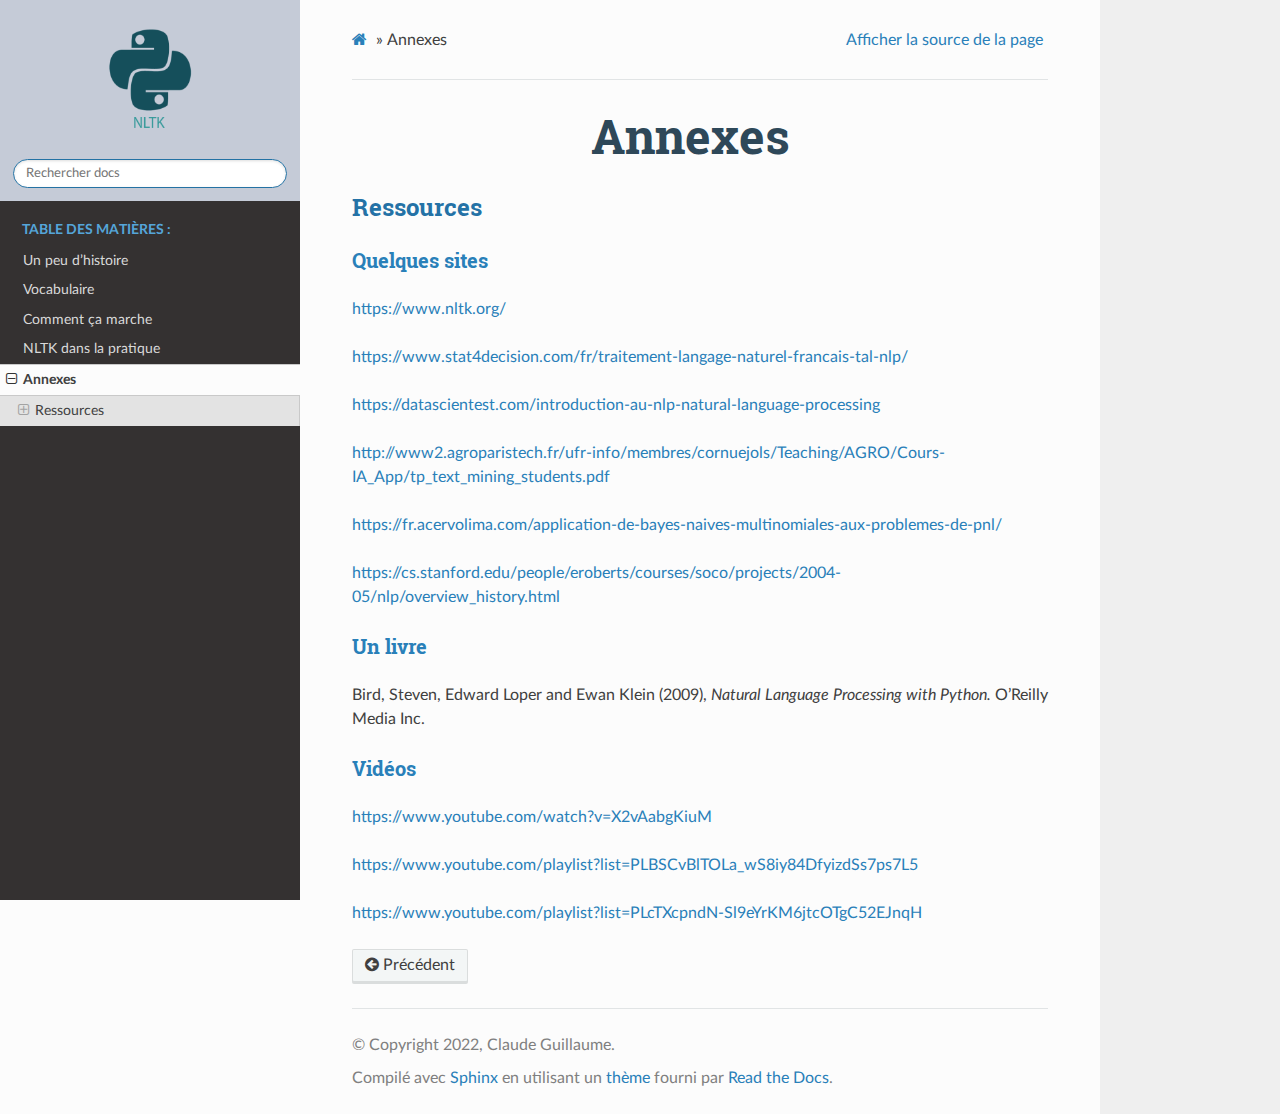
==== commit 9d39f32c: "" ====
--- a/docs/annexes.html
+++ b/docs/annexes.html
@@ -28,7 +28,8 @@
     <nav data-toggle="wy-nav-shift" class="wy-nav-side">
       <div class="wy-side-scroll">
         <div class="wy-side-nav-search" >
-            <a href="index.html" class="icon icon-home"> presentation_ntlk
+            <a href="index.html">
+            <img src="_static/python_nltk.png" class="logo" alt="Logo"/>
           </a>
 <div role="search">
   <form id="rtd-search-form" class="wy-form" action="search.html" method="get">
@@ -90,6 +91,7 @@
 <p><a class="reference external" href="https://datascientest.com/introduction-au-nlp-natural-language-processing">https://datascientest.com/introduction-au-nlp-natural-language-processing</a></p>
 <p><a class="reference external" href="http://www2.agroparistech.fr/ufr-info/membres/cornuejols/Teaching/AGRO/Cours-IA_App/tp_text_mining_students.pdf">http://www2.agroparistech.fr/ufr-info/membres/cornuejols/Teaching/AGRO/Cours-IA_App/tp_text_mining_students.pdf</a></p>
 <p><a class="reference external" href="https://fr.acervolima.com/application-de-bayes-naives-multinomiales-aux-problemes-de-pnl/">https://fr.acervolima.com/application-de-bayes-naives-multinomiales-aux-problemes-de-pnl/</a></p>
+<p><a class="reference external" href="https://cs.stanford.edu/people/eroberts/courses/soco/projects/2004-05/nlp/overview_history.html">https://cs.stanford.edu/people/eroberts/courses/soco/projects/2004-05/nlp/overview_history.html</a></p>
 </section>
 <section id="un-livre">
 <h3>Un livre<a class="headerlink" href="#un-livre" title="Lien permanent vers ce titre"></a></h3>
--- a/docs/_static/custom.css
+++ b/docs/_static/custom.css
@@ -0,0 +1,48 @@
+.text-bold{color:#3095D9 ;
+    font-weight:bold;
+}
+h1 {
+    color:#2E4859;
+    font-weight: bold;
+    text-align: center;
+    font-size: xxx-large;
+     
+}
+
+h2 {
+    color:#2472A6;
+    font-weight: bold;  
+}
+
+h3 {
+    color:#2980B9;
+    font-weight:bold
+}
+
+h4 {
+    color: #74B4DF;
+    font-weight:bold
+}
+
+div {
+    text-align: justify;
+    text-justify: inter-word;
+  }
+
+  .wy-side-nav-search .wy-dropdown > a img.logo, .wy-side-nav-search > a img.logo{
+        width: 106px;
+        height: 120px;
+        
+      
+     }
+
+.wy-side-nav-search {
+display: block;
+width: 300px;
+padding: .809em;
+margin-bottom: .809em;
+z-index: 200;
+background-color: #c5cbd7;
+text-align: center;
+color: #fcfcfc;
+}
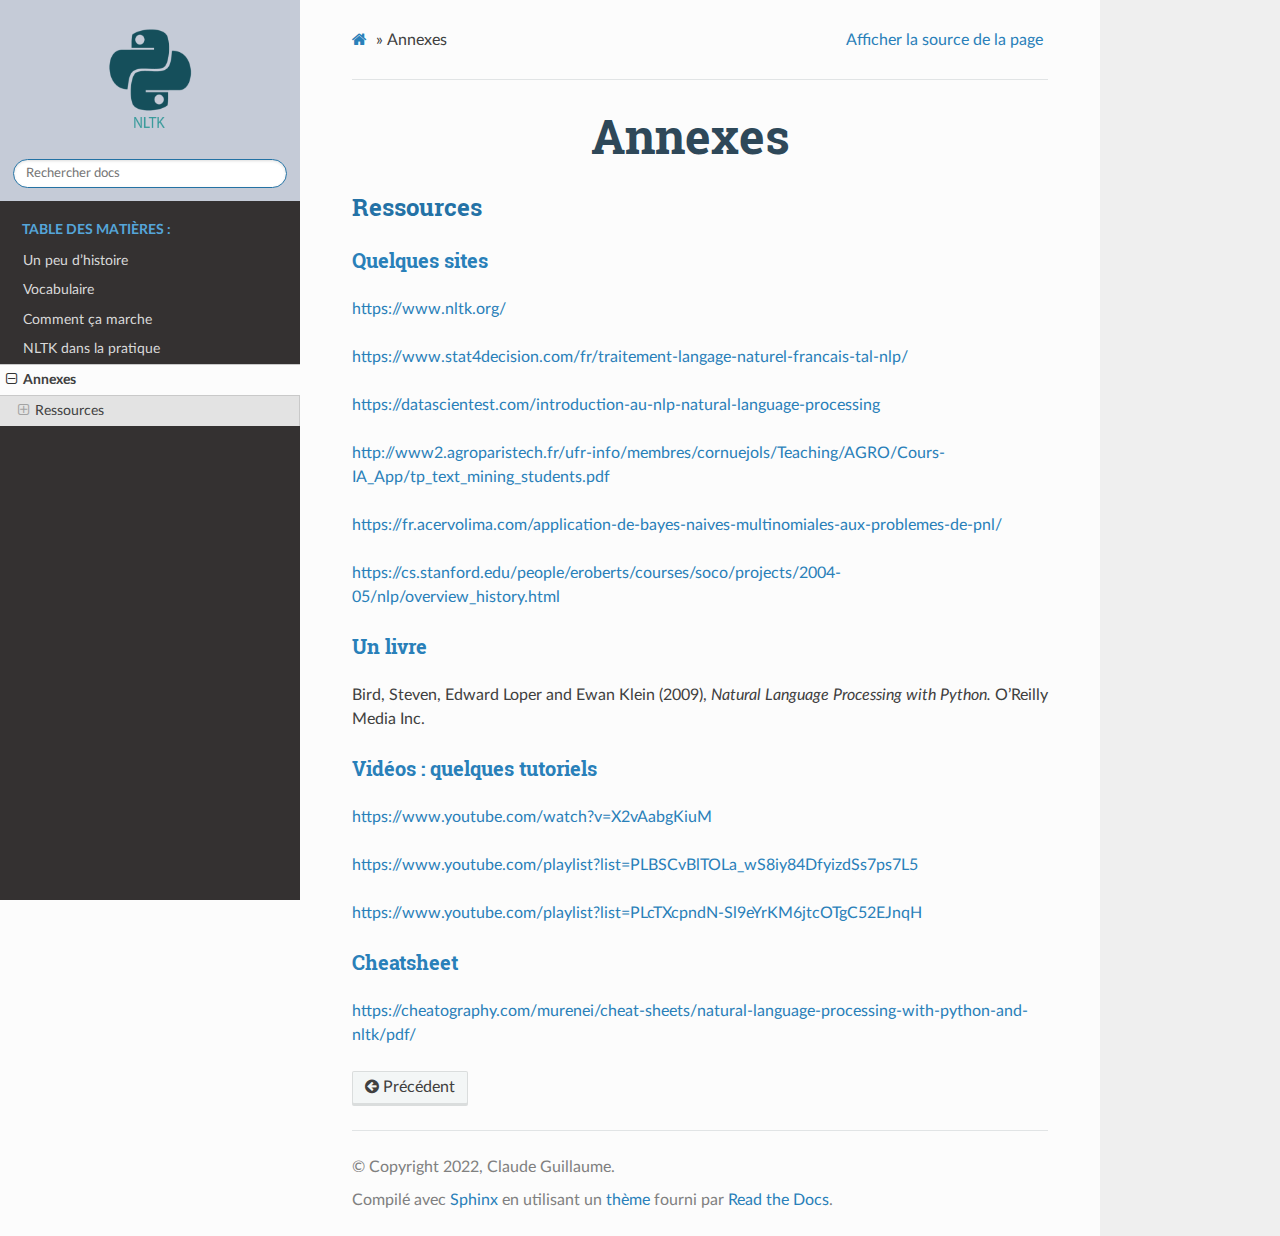
==== commit 48760f3f: "" ====
--- a/docs/annexes.html
+++ b/docs/annexes.html
@@ -49,7 +49,8 @@
 <li class="toctree-l2"><a class="reference internal" href="#ressources">Ressources</a><ul>
 <li class="toctree-l3"><a class="reference internal" href="#quelques-sites">Quelques sites</a></li>
 <li class="toctree-l3"><a class="reference internal" href="#un-livre">Un livre</a></li>
-<li class="toctree-l3"><a class="reference internal" href="#videos">Vidéos</a></li>
+<li class="toctree-l3"><a class="reference internal" href="#videos-quelques-tutoriels">Vidéos : quelques tutoriels</a></li>
+<li class="toctree-l3"><a class="reference internal" href="#cheatsheet">Cheatsheet</a></li>
 </ul>
 </li>
 </ul>
@@ -97,11 +98,15 @@
 <h3>Un livre<a class="headerlink" href="#un-livre" title="Lien permanent vers ce titre"></a></h3>
 <p>Bird, Steven, Edward Loper and Ewan Klein (2009), <em>Natural Language Processing with Python.</em> O’Reilly Media Inc.</p>
 </section>
-<section id="videos">
-<h3>Vidéos<a class="headerlink" href="#videos" title="Lien permanent vers ce titre"></a></h3>
+<section id="videos-quelques-tutoriels">
+<h3>Vidéos : quelques tutoriels<a class="headerlink" href="#videos-quelques-tutoriels" title="Lien permanent vers ce titre"></a></h3>
 <p><a class="reference external" href="https://www.youtube.com/watch?v=X2vAabgKiuM">https://www.youtube.com/watch?v=X2vAabgKiuM</a></p>
 <p><a class="reference external" href="https://www.youtube.com/playlist?list=PLBSCvBlTOLa_wS8iy84DfyizdSs7ps7L5">https://www.youtube.com/playlist?list=PLBSCvBlTOLa_wS8iy84DfyizdSs7ps7L5</a></p>
 <p><a class="reference external" href="https://www.youtube.com/playlist?list=PLcTXcpndN-Sl9eYrKM6jtcOTgC52EJnqH">https://www.youtube.com/playlist?list=PLcTXcpndN-Sl9eYrKM6jtcOTgC52EJnqH</a></p>
+</section>
+<section id="cheatsheet">
+<h3>Cheatsheet<a class="headerlink" href="#cheatsheet" title="Lien permanent vers ce titre"></a></h3>
+<p><a class="reference external" href="https://cheatography.com/murenei/cheat-sheets/natural-language-processing-with-python-and-nltk/pdf/">https://cheatography.com/murenei/cheat-sheets/natural-language-processing-with-python-and-nltk/pdf/</a></p>
 </section>
 </section>
 </section>
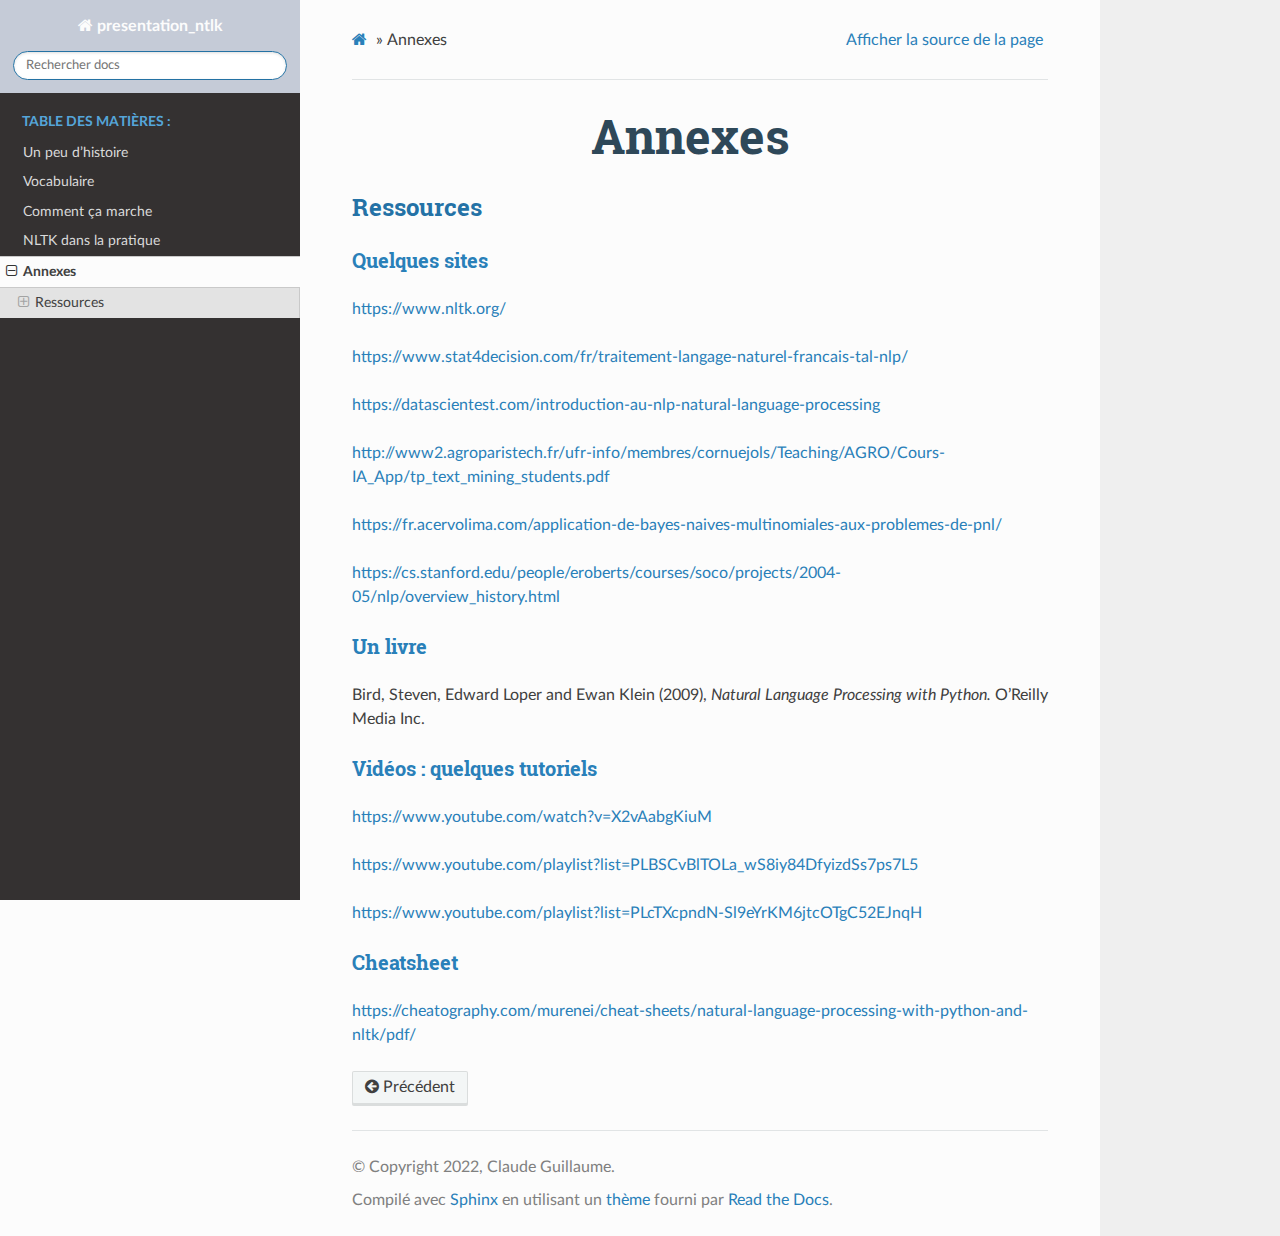
==== commit e8990cf5: "ajout limite francais" ====
--- a/docs/annexes.html
+++ b/docs/annexes.html
@@ -28,8 +28,7 @@
     <nav data-toggle="wy-nav-shift" class="wy-nav-side">
       <div class="wy-side-scroll">
         <div class="wy-side-nav-search" >
-            <a href="index.html">
-            <img src="_static/python_nltk.png" class="logo" alt="Logo"/>
+            <a href="index.html" class="icon icon-home"> presentation_ntlk
           </a>
 <div role="search">
   <form id="rtd-search-form" class="wy-form" action="search.html" method="get">
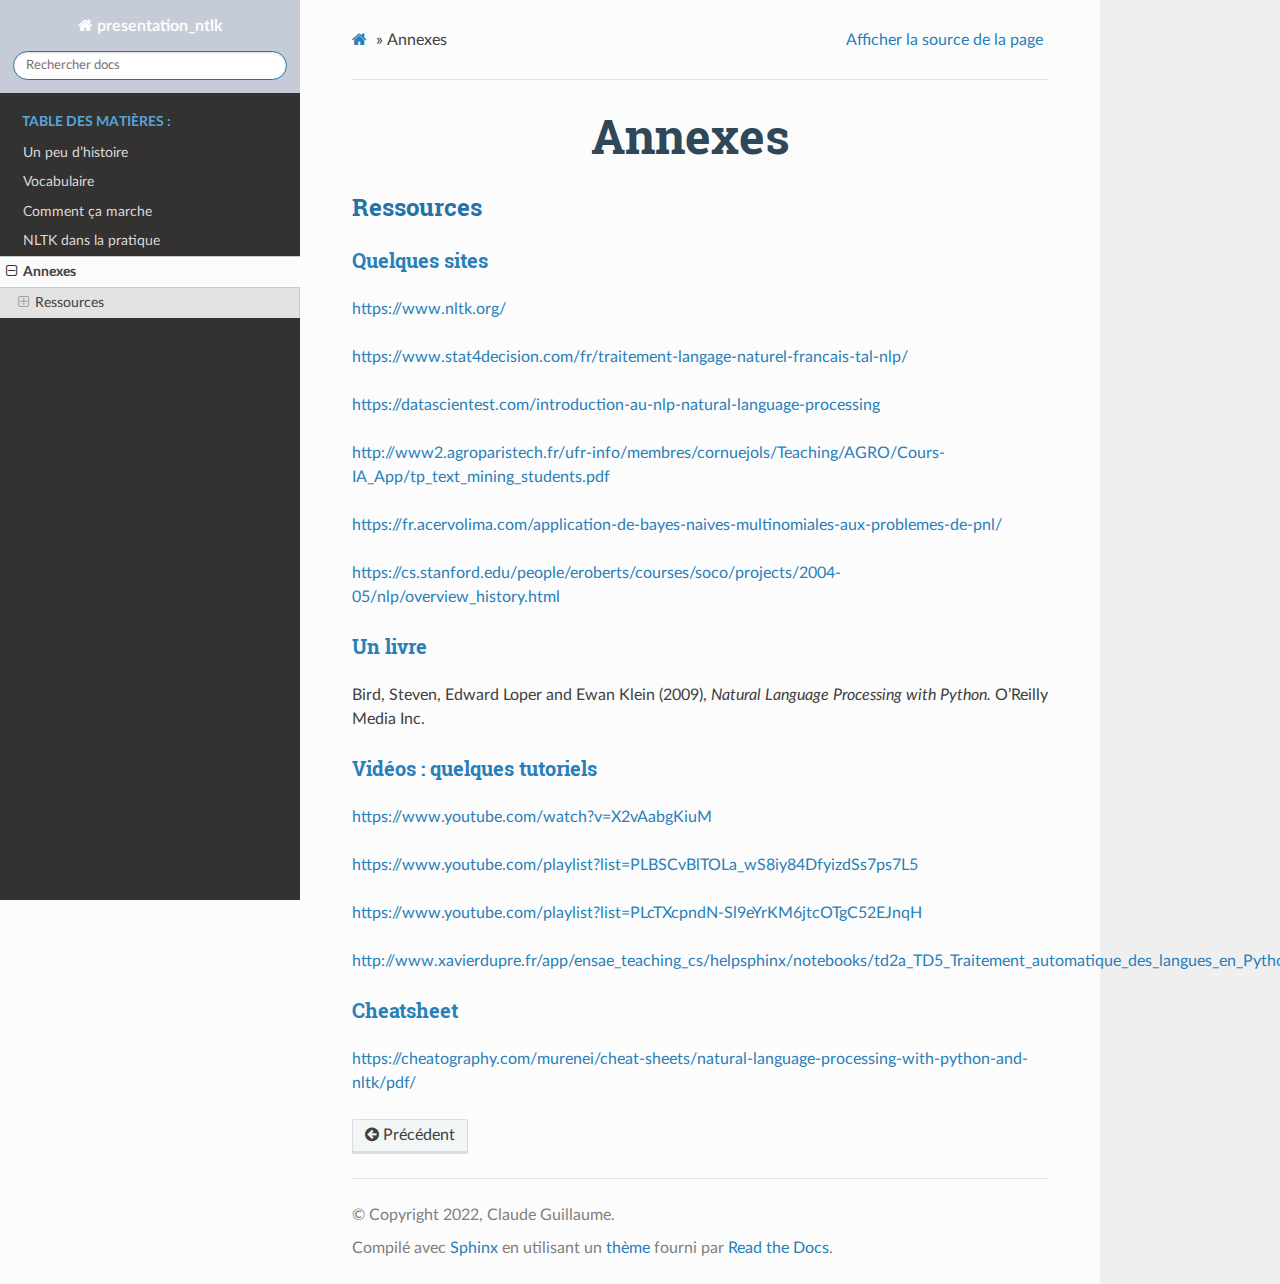
==== commit 4878c423: "add link" ====
--- a/docs/annexes.html
+++ b/docs/annexes.html
@@ -102,6 +102,7 @@
 <p><a class="reference external" href="https://www.youtube.com/watch?v=X2vAabgKiuM">https://www.youtube.com/watch?v=X2vAabgKiuM</a></p>
 <p><a class="reference external" href="https://www.youtube.com/playlist?list=PLBSCvBlTOLa_wS8iy84DfyizdSs7ps7L5">https://www.youtube.com/playlist?list=PLBSCvBlTOLa_wS8iy84DfyizdSs7ps7L5</a></p>
 <p><a class="reference external" href="https://www.youtube.com/playlist?list=PLcTXcpndN-Sl9eYrKM6jtcOTgC52EJnqH">https://www.youtube.com/playlist?list=PLcTXcpndN-Sl9eYrKM6jtcOTgC52EJnqH</a></p>
+<p><a class="reference external" href="http://www.xavierdupre.fr/app/ensae_teaching_cs/helpsphinx/notebooks/td2a_TD5_Traitement_automatique_des_langues_en_Python.html">http://www.xavierdupre.fr/app/ensae_teaching_cs/helpsphinx/notebooks/td2a_TD5_Traitement_automatique_des_langues_en_Python.html</a></p>
 </section>
 <section id="cheatsheet">
 <h3>Cheatsheet<a class="headerlink" href="#cheatsheet" title="Lien permanent vers ce titre"></a></h3>
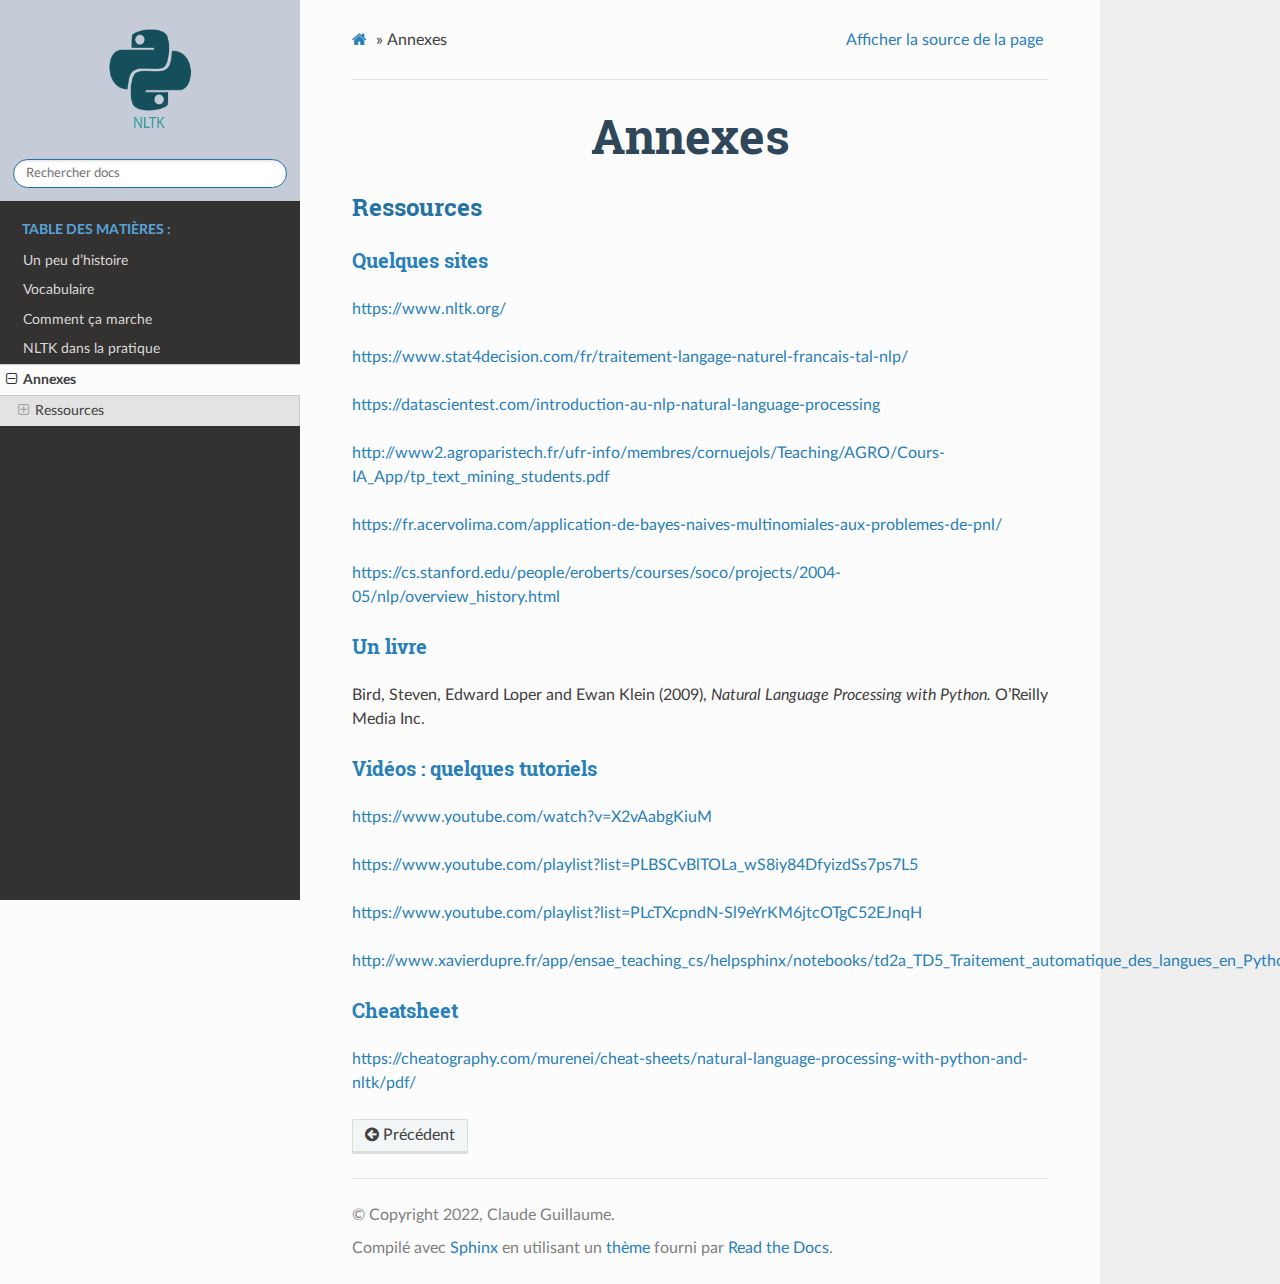
==== commit 9d813da2: "" ====
--- a/docs/annexes.html
+++ b/docs/annexes.html
@@ -28,7 +28,8 @@
     <nav data-toggle="wy-nav-shift" class="wy-nav-side">
       <div class="wy-side-scroll">
         <div class="wy-side-nav-search" >
-            <a href="index.html" class="icon icon-home"> presentation_ntlk
+            <a href="index.html">
+            <img src="_static/python_nltk.png" class="logo" alt="Logo"/>
           </a>
 <div role="search">
   <form id="rtd-search-form" class="wy-form" action="search.html" method="get">
